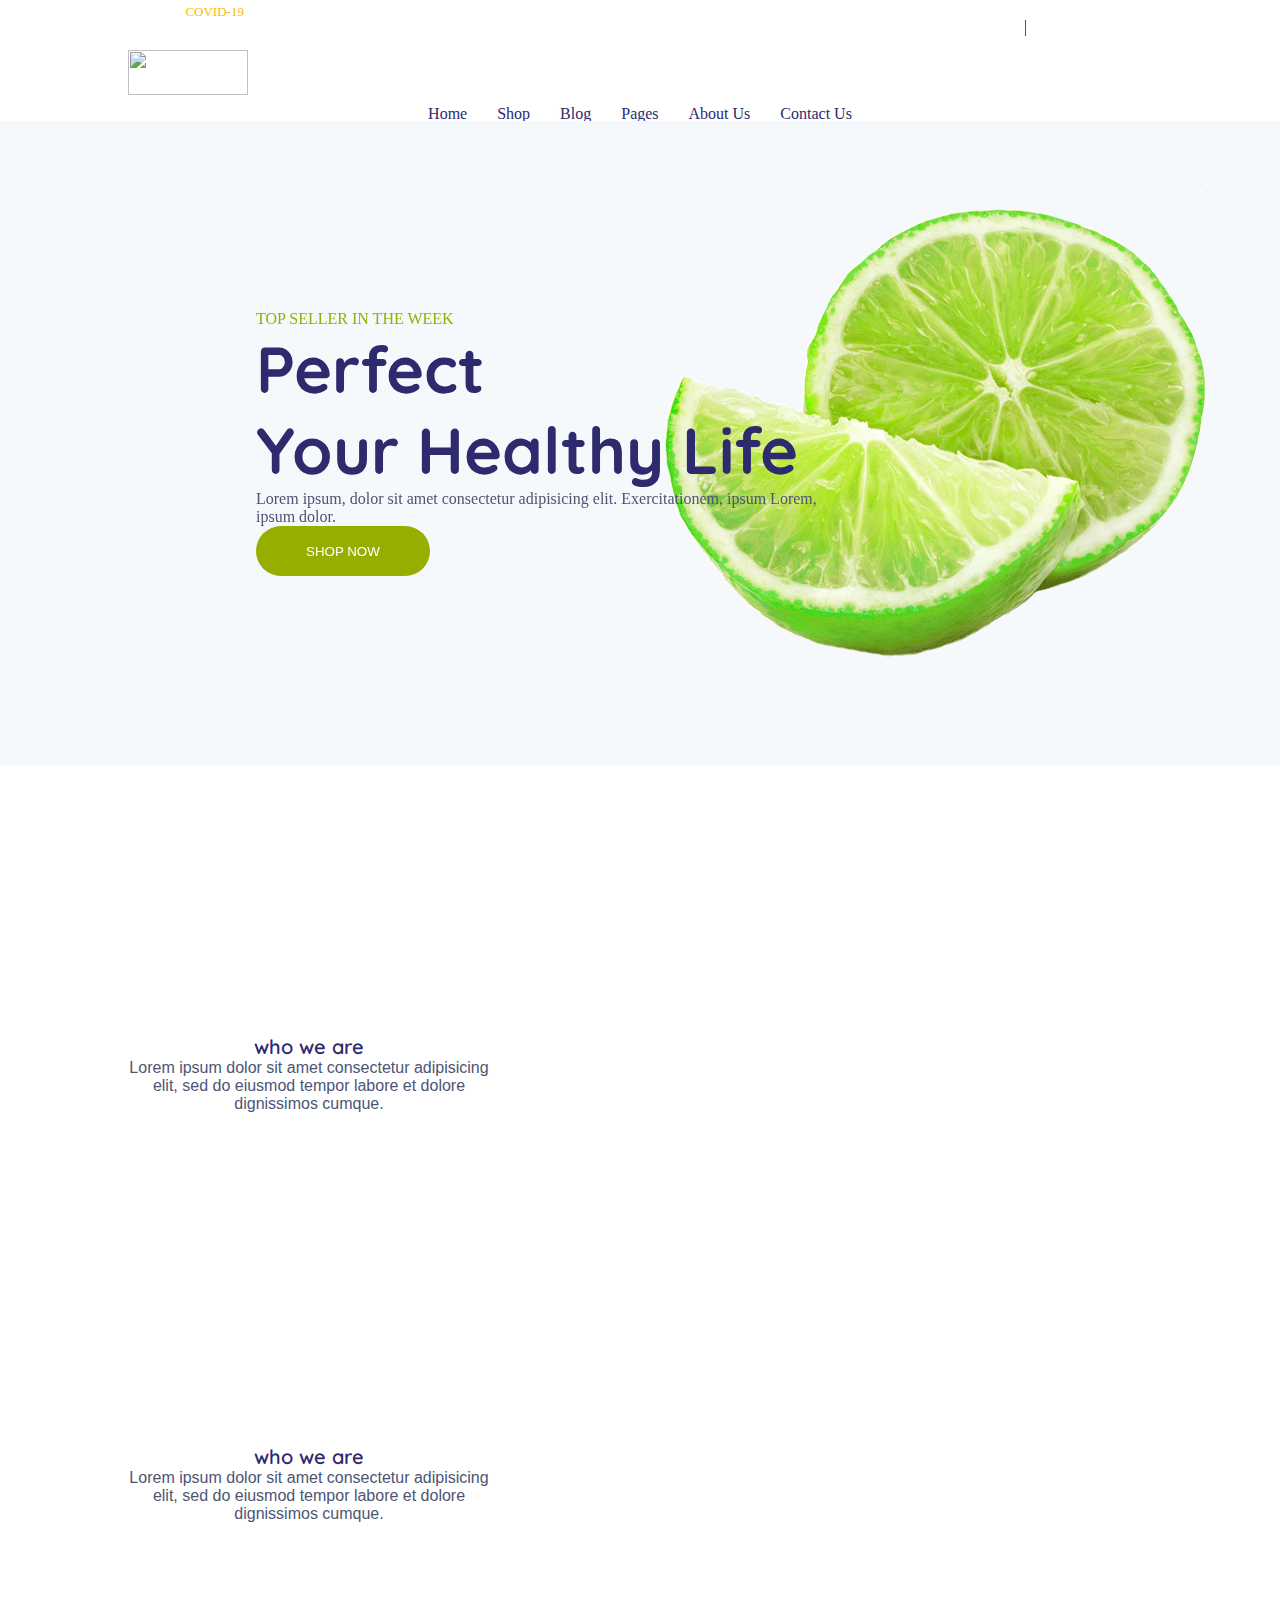
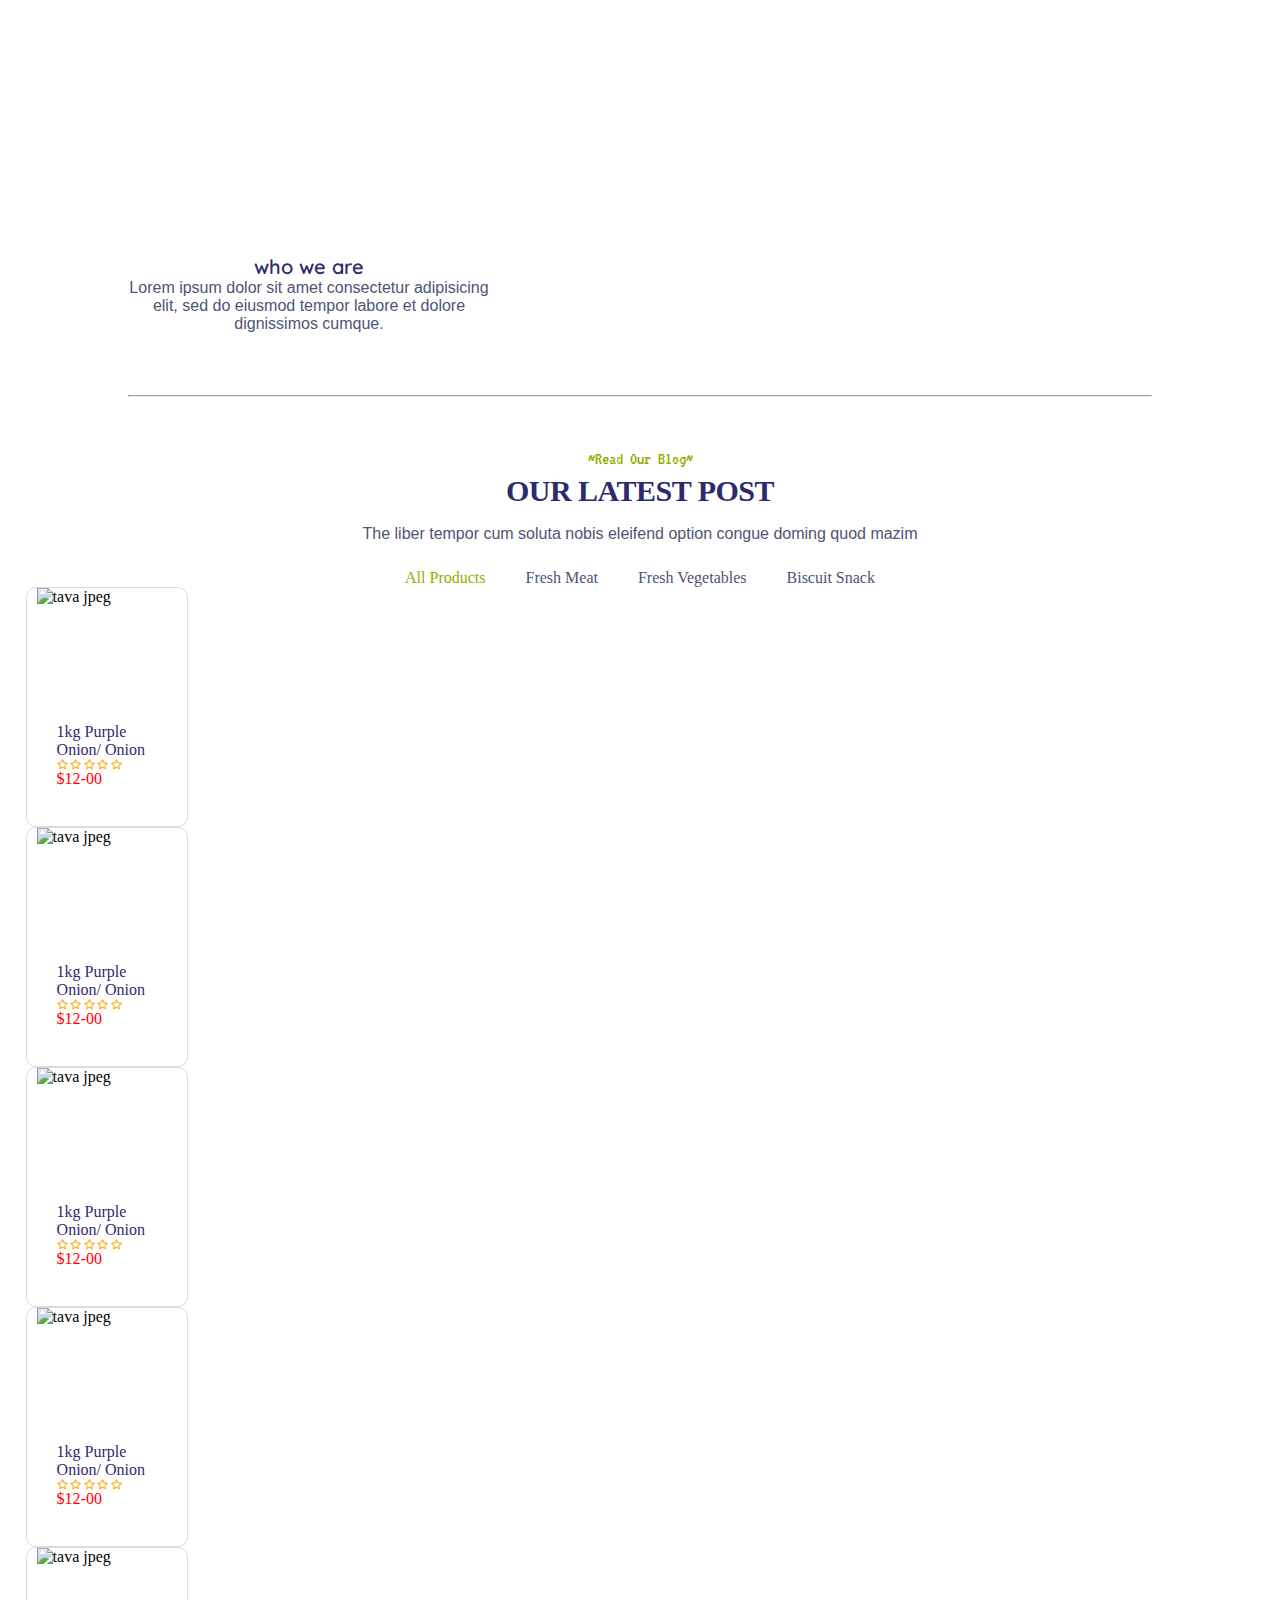
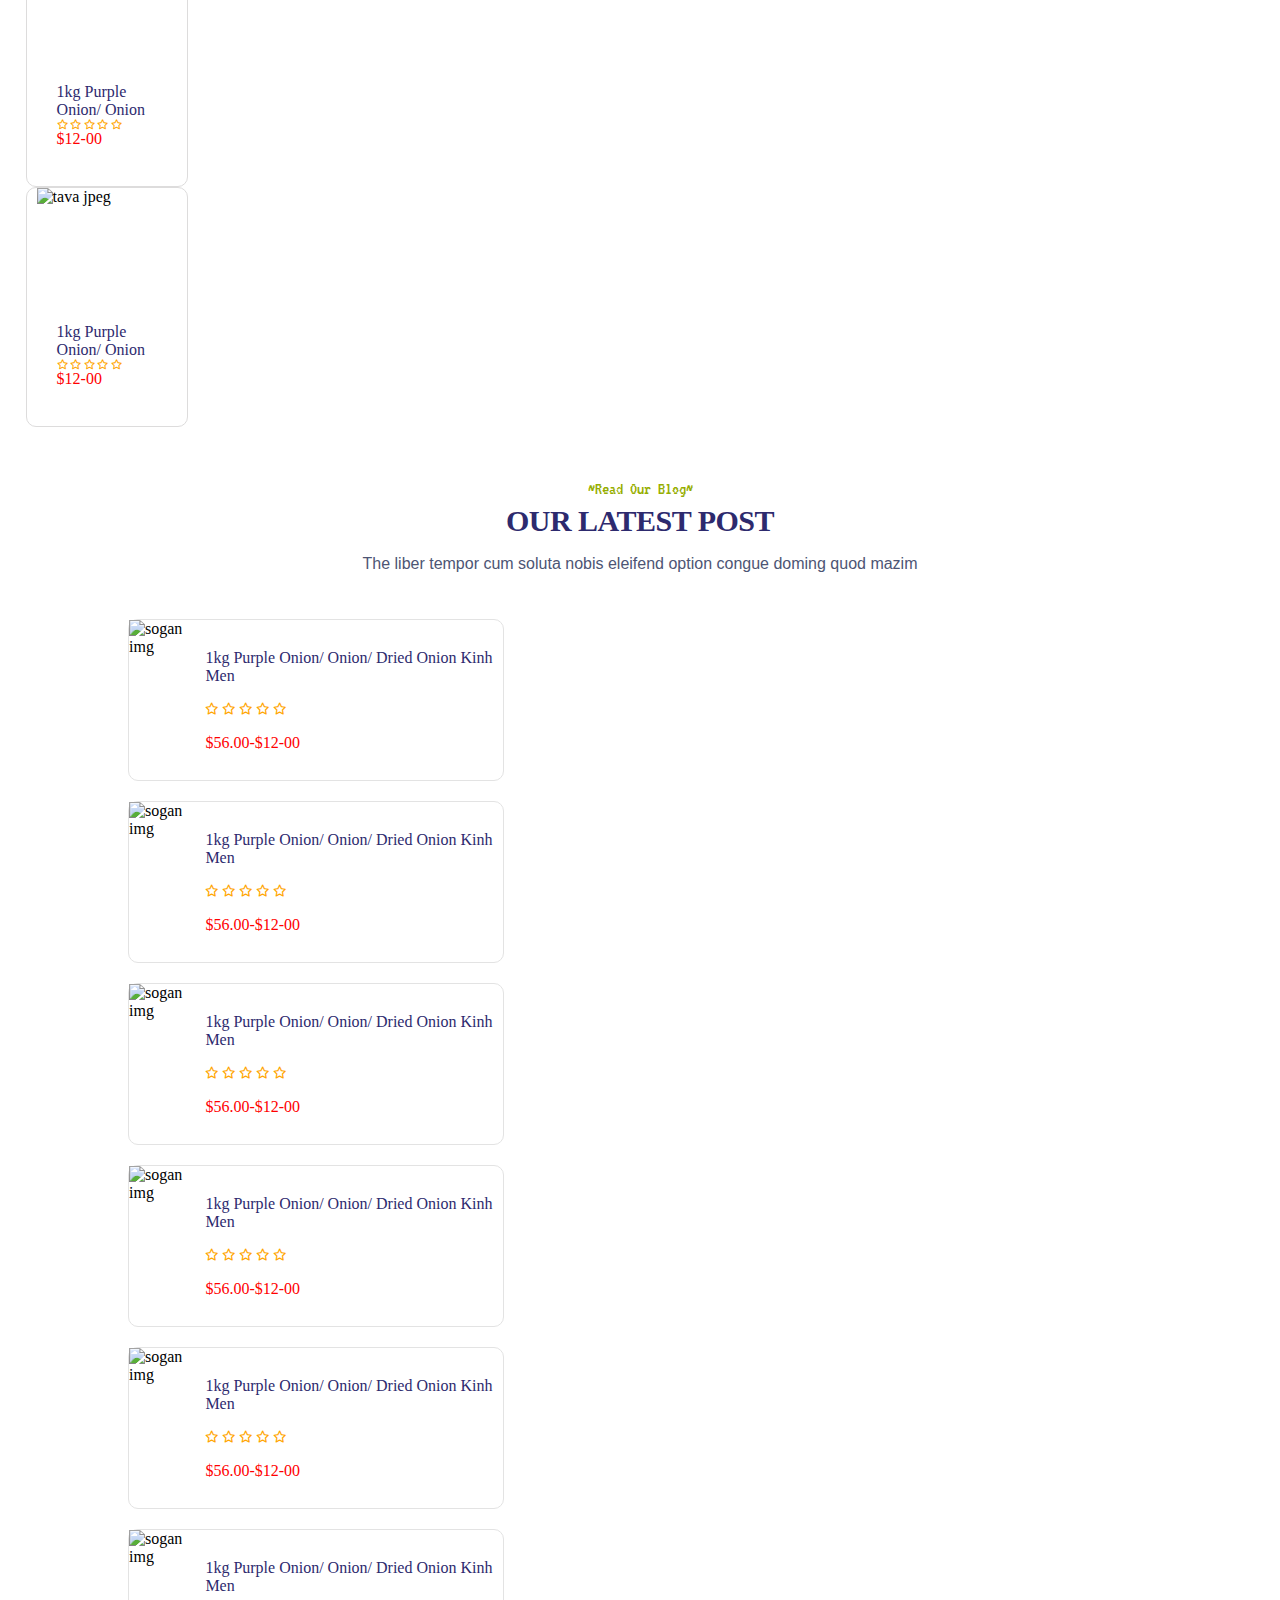
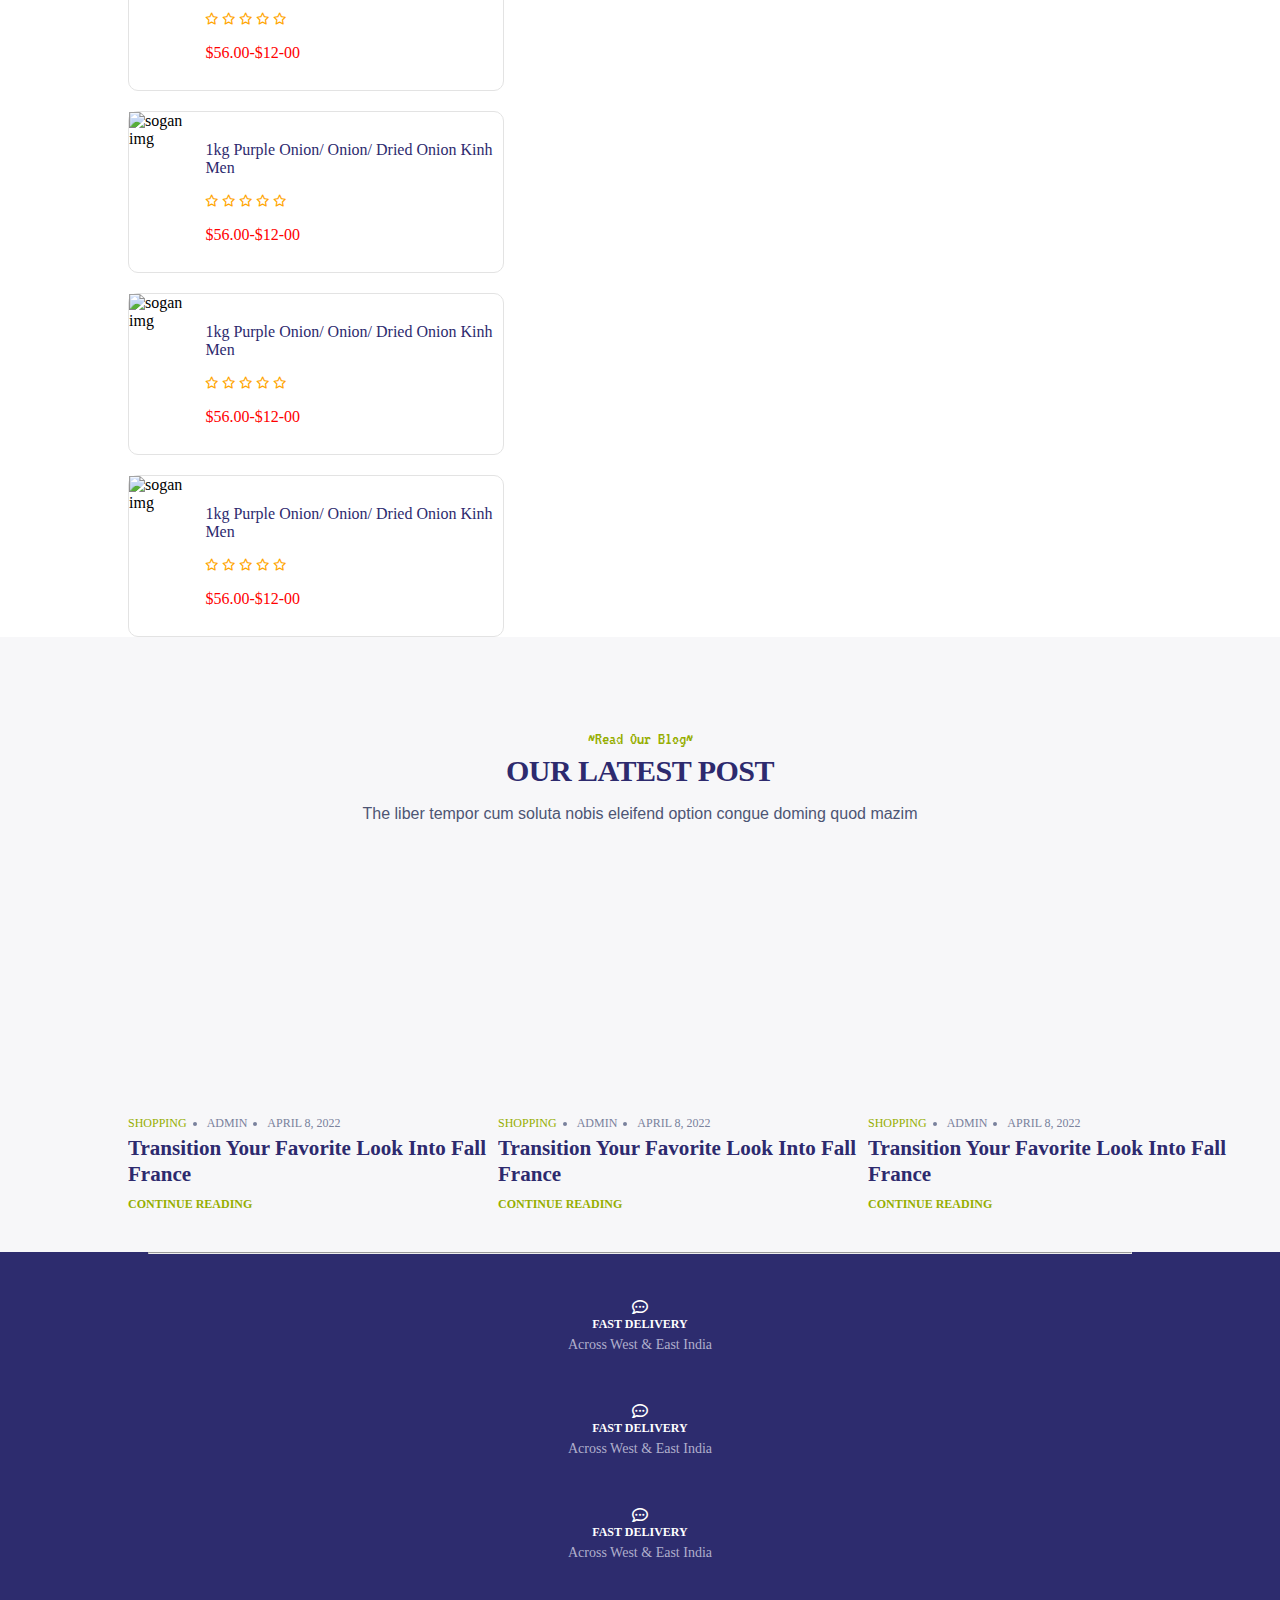
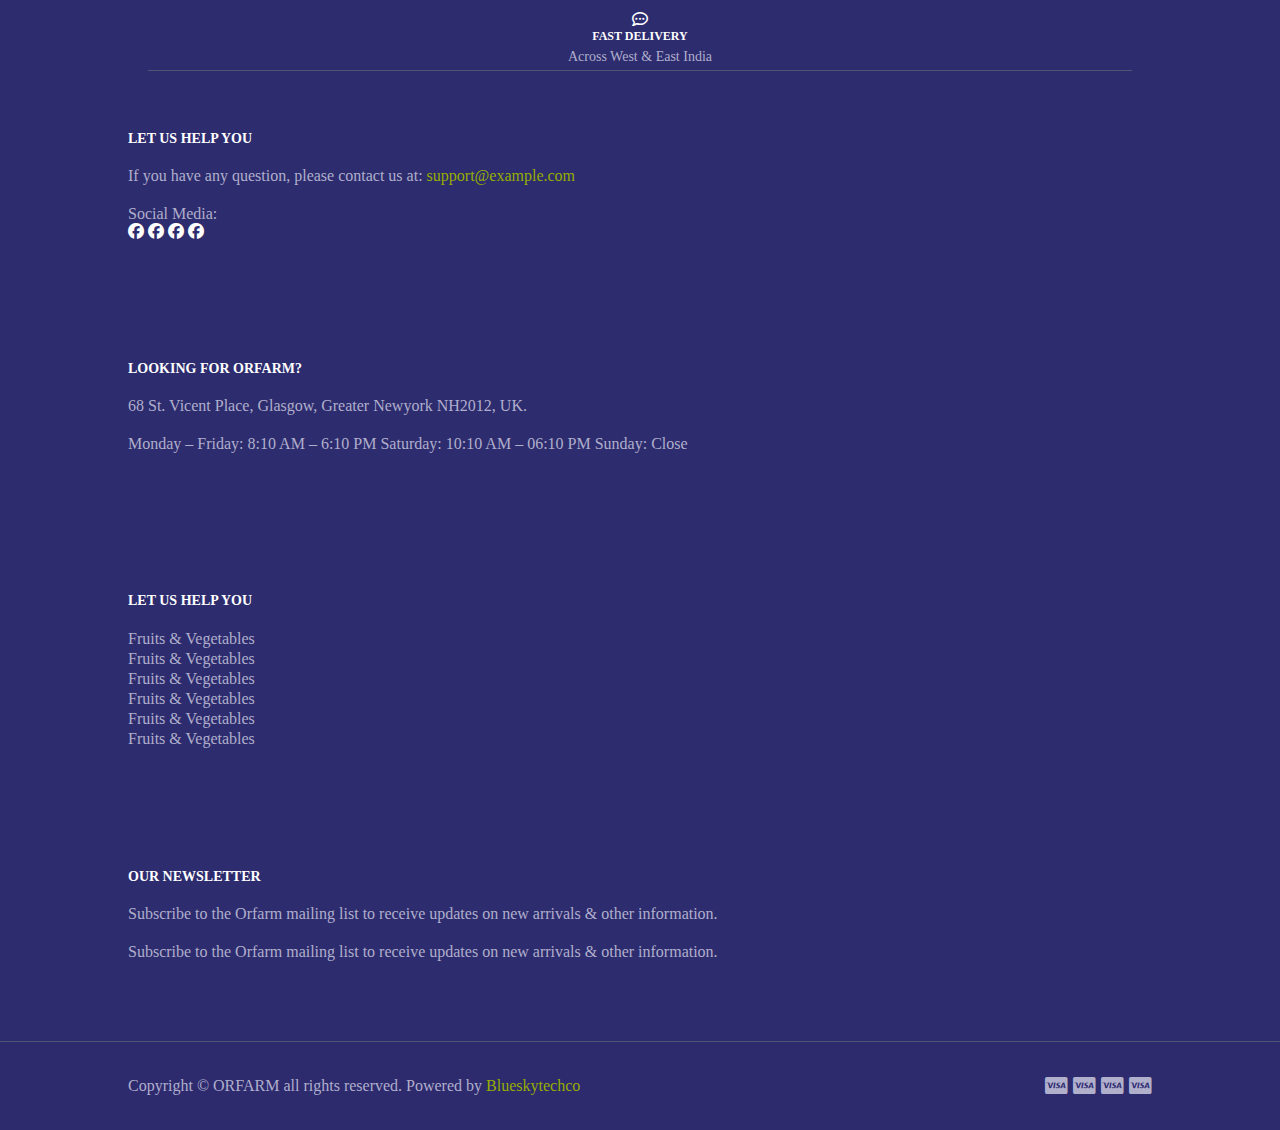
==== wpblueskytech.com/index.html @ 7326f5ce "task added" ====
<!DOCTYPE html>
<html lang="en">
  <head>
    <meta charset="UTF-8" />
    <meta http-equiv="X-UA-Compatible" content="IE=edge" />
    <meta name="viewport" content="width=device-width, initial-scale=1.0" />
    <title>Document</title>
    <link
      rel="stylesheet"
      href="https://cdnjs.cloudflare.com/ajax/libs/font-awesome/6.1.1/css/all.min.css"
    />
    <link
      href="https://fonts.googleapis.com/css?family=Quicksand"
      rel="stylesheet"
    />
    <!-- CSS only -->
    <link
      href="https://cdn.jsdelivr.net/npm/bootstrap@5.2.0-beta1/dist/css/bootstrap.min.css"
      rel="stylesheet"
      integrity="sha384-0evHe/X+R7YkIZDRvuzKMRqM+OrBnVFBL6DOitfPri4tjfHxaWutUpFmBp4vmVor"
      crossorigin="anonymous"
    />
    <link rel="preconnect" href="https://fonts.googleapis.com" />
    <link rel="preconnect" href="https://fonts.gstatic.com" crossorigin />
    <link
      href="https://fonts.googleapis.com/css2?family=VT323&display=swap"
      rel="stylesheet"
    />
    <link rel="stylesheet" href="assets/css/main.css" />
  </head>

  <body>
    <header class="header">
      <div class="my-container">
        <div class="row">
          <div class="col-6 header-right">
            <p>
              Due to the <span>COVID-19</span> epidemic, orders may be processed
              with a slight delay.
            </p>
          </div>

          <div class="col-6 header-left">
            <ul>
              <li><a href="">Order Tracking</a></li>
              <li><a href="">Store Locations</a></li>
              <li class="li-border"><a href="">FAQs</a></li>
              <li><a href="">English</a></li>
              <li><a href="">USD</a></li>
            </ul>
          </div>
        </div>
      </div>
    </header>

    <div class="my-container">
      <header class="header-bottom">
        <div class="row">
          <div class="col-2">
            <div class="header-logo">
              <img
                src="https://wpblueskytech.com/orfarm/wp-content/uploads/2022/05/logo-svg.svg"
                alt=""
              />
            </div>
          </div>
          <div class="my-col-8 col-8">
            <ul>
              <li><a href="">Home</a></li>
              <li><a href="">Shop</a></li>
              <li><a href="">Blog</a></li>
              <li><a href="">Pages</a></li>
              <li><a href="">About Us</a></li>
              <li><a href="">Contact Us</a></li>
            </ul>
          </div>
          <div class="col-2 icons-col">
            <div class="header-icons">
              <i class="fa-solid fa-magnifying-glass"></i>
              <i class="fa-solid fa-magnifying-glass"></i>
              <i class="fa-solid fa-magnifying-glass"></i>
              <i class="fa-solid fa-magnifying-glass"></i>
            </div>
          </div>
        </div>
      </header>
    </div>
    <div class="larger-cover">
      <div class="cover-text">
        <span>top seller in the week</span>
        <h1>
          perfect <br />
          your healthy life
        </h1>
        <p>
          Lorem ipsum, dolor sit amet consectetur adipisicing elit.
          Exercitationem, ipsum Lorem, <br />
          ipsum dolor.
        </p>

        <button type="button">shop now</button>
      </div>
      <div class="header-cover">
        <img id="image" src="lime.png" alt="" />
      </div>
    </div>
    <div class="my-container">
      <div class="row">
        <div class="col-4">
          <div class="box">
            <div class="box-top">
              <img
                src="https://wpblueskytech.com/orfarm/wp-content/uploads/2022/04/ab1.png"
                alt=""
              />
            </div>
            <div class="box-bottom">
              <a href="">who we are</a>
              <p>
                Lorem ipsum dolor sit amet consectetur adipisicing elit, sed do
                eiusmod tempor labore et dolore dignissimos cumque.
              </p>
            </div>
          </div>
        </div>
        <div class="col-4">
          <div class="box">
            <div class="box-top">
              <img
                src="https://wpblueskytech.com/orfarm/wp-content/uploads/2022/04/ab2.png"
                alt=""
              />
            </div>
            <div class="box-bottom">
              <a href="">who we are</a>
              <p>
                Lorem ipsum dolor sit amet consectetur adipisicing elit, sed do
                eiusmod tempor labore et dolore dignissimos cumque.
              </p>
            </div>
          </div>
        </div>
        <div class="col-4">
          <div class="box">
            <div class="box-top">
              <img
                src="https://wpblueskytech.com/orfarm/wp-content/uploads/2022/04/ab3.png"
                alt=""
              />
            </div>
            <div class="box-bottom">
              <a href="">who we are</a>
              <p>
                Lorem ipsum dolor sit amet consectetur adipisicing elit, sed do
                eiusmod tempor labore et dolore dignissimos cumque.
              </p>
            </div>
          </div>
        </div>
      </div>
      <hr />

      <div class="products-text-box">
        <span>~Read Our Blog~</span>
        <h1>our latest post</h1>
        <p>
          The liber tempor cum soluta nobis eleifend option congue doming quod
          mazim
        </p>
      </div>
      <div class="product-select">
        <ul>
          <li><a class="my-active" href="">All Products</a></li>
          <li><a href="">Fresh Meat</a></li>
          <li><a href="">Fresh Vegetables</a></li>
          <li><a href="">Biscuit Snack</a></li>
        </ul>
      </div>
    </div>

    <div class="row my-row">
      <div class="col-2">
        <div class="box">
          <div class="box-top">
            <img
              src="https://wpblueskytech.com/orfarm/wp-content/uploads/2022/04/products8-min.jpg"
              alt="tava jpeg"
            />
          </div>
          <div class="box-bottom">
            <div class="product-box-bottom">
              <a href="">1kg purple onion/ onion</a>
              <div class="star-box">
                <i class="fa-regular fa-star"></i>
                <i class="fa-regular fa-star"></i>
                <i class="fa-regular fa-star"></i>
                <i class="fa-regular fa-star"></i>
                <i class="fa-regular fa-star"></i>
              </div>
              <span>$12-00</span>
            </div>
          </div>
        </div>
      </div>
      <div class="col-2">
        <div class="box">
          <div class="box-top">
            <img
              src="https://wpblueskytech.com/orfarm/wp-content/uploads/2022/04/products8-min.jpg"
              alt="tava jpeg"
            />
          </div>
          <div class="box-bottom">
            <div class="product-box-bottom">
              <a href="">1kg purple onion/ onion</a>
              <div class="star-box">
                <i class="fa-regular fa-star"></i>
                <i class="fa-regular fa-star"></i>
                <i class="fa-regular fa-star"></i>
                <i class="fa-regular fa-star"></i>
                <i class="fa-regular fa-star"></i>
              </div>
              <span>$12-00</span>
            </div>
          </div>
        </div>
      </div>
      <div class="col-2">
        <div class="box">
          <div class="box-top">
            <img
              src="https://wpblueskytech.com/orfarm/wp-content/uploads/2022/04/products8-min.jpg"
              alt="tava jpeg"
            />
          </div>
          <div class="box-bottom">
            <div class="product-box-bottom">
              <a href="">1kg purple onion/ onion</a>
              <div class="star-box">
                <i class="fa-regular fa-star"></i>
                <i class="fa-regular fa-star"></i>
                <i class="fa-regular fa-star"></i>
                <i class="fa-regular fa-star"></i>
                <i class="fa-regular fa-star"></i>
              </div>
              <span>$12-00</span>
            </div>
          </div>
        </div>
      </div>
      <div class="col-2">
        <div class="box">
          <div class="box-top">
            <img
              src="https://wpblueskytech.com/orfarm/wp-content/uploads/2022/04/products8-min.jpg"
              alt="tava jpeg"
            />
          </div>
          <div class="box-bottom">
            <div class="product-box-bottom">
              <a href="">1kg purple onion/ onion</a>
              <div class="star-box">
                <i class="fa-regular fa-star"></i>
                <i class="fa-regular fa-star"></i>
                <i class="fa-regular fa-star"></i>
                <i class="fa-regular fa-star"></i>
                <i class="fa-regular fa-star"></i>
              </div>
              <span>$12-00</span>
            </div>
          </div>
        </div>
      </div>
      <div class="col-2">
        <div class="box">
          <div class="box-top">
            <img
              src="https://wpblueskytech.com/orfarm/wp-content/uploads/2022/04/products8-min.jpg"
              alt="tava jpeg"
            />
          </div>
          <div class="box-bottom">
            <div class="product-box-bottom">
              <a href="">1kg purple onion/ onion</a>
              <div class="star-box">
                <i class="fa-regular fa-star"></i>
                <i class="fa-regular fa-star"></i>
                <i class="fa-regular fa-star"></i>
                <i class="fa-regular fa-star"></i>
                <i class="fa-regular fa-star"></i>
              </div>
              <span>$12-00</span>
            </div>
          </div>
        </div>
      </div>
      <div class="col-2">
        <div class="box">
          <div class="box-top">
            <img
              src="https://wpblueskytech.com/orfarm/wp-content/uploads/2022/04/products8-min.jpg"
              alt="tava jpeg"
            />
          </div>
          <div class="box-bottom">
            <div class="product-box-bottom">
              <a href="">1kg purple onion/ onion</a>
              <div class="star-box">
                <i class="fa-regular fa-star"></i>
                <i class="fa-regular fa-star"></i>
                <i class="fa-regular fa-star"></i>
                <i class="fa-regular fa-star"></i>
                <i class="fa-regular fa-star"></i>
              </div>
              <span>$12-00</span>
            </div>
          </div>
        </div>
      </div>
    </div>
    <div class="my-container">
      <div class="products-text-box">
        <span>~Read Our Blog~</span>
        <h1>our latest post</h1>
        <p>
          The liber tempor cum soluta nobis eleifend option congue doming quod
          mazim
        </p>
      </div>

      <div class="row">
        <div class="col-lg-4">
          <div class="product-box">
            <div class="product-box-left col-4">
              <img
                src="https://wpblueskytech.com/orfarm/wp-content/uploads/2022/04/products33-min.jpg"
                alt="sogan img"
              />
            </div>
            <div class="product-box-right col-8">
              <a href="">1kg purple onion/ onion/ dried onion Kinh men</a>
              <div class="star-box">
                <i class="fa-regular fa-star"></i>
                <i class="fa-regular fa-star"></i>
                <i class="fa-regular fa-star"></i>
                <i class="fa-regular fa-star"></i>
                <i class="fa-regular fa-star"></i>
              </div>
              <span>$56.00-$12-00</span>
            </div>
          </div>
        </div>
        <div class="col-lg-4">
          <div class="product-box">
            <div class="product-box-left col-4">
              <img
                src="https://wpblueskytech.com/orfarm/wp-content/uploads/2022/04/products35-min.jpg"
                alt="sogan img"
              />
            </div>
            <div class="product-box-right col-8">
              <a href="">1kg purple onion/ onion/ dried onion Kinh men</a>
              <div class="star-box">
                <i class="fa-regular fa-star"></i>
                <i class="fa-regular fa-star"></i>
                <i class="fa-regular fa-star"></i>
                <i class="fa-regular fa-star"></i>
                <i class="fa-regular fa-star"></i>
              </div>
              <span>$56.00-$12-00</span>
            </div>
          </div>
        </div>
        <div class="col-lg-4">
          <div class="product-box">
            <div class="product-box-left col-4">
              <img
                src="https://wpblueskytech.com/orfarm/wp-content/uploads/2022/04/products37-min.jpg"
                alt="sogan img"
              />
            </div>
            <div class="product-box-right col-8">
              <a href="">1kg purple onion/ onion/ dried onion Kinh men</a>
              <div class="star-box">
                <i class="fa-regular fa-star"></i>
                <i class="fa-regular fa-star"></i>
                <i class="fa-regular fa-star"></i>
                <i class="fa-regular fa-star"></i>
                <i class="fa-regular fa-star"></i>
              </div>
              <span>$56.00-$12-00</span>
            </div>
          </div>
        </div>
        <div class="col-lg-4">
          <div class="product-box">
            <div class="product-box-left col-4">
              <img
                src="https://wpblueskytech.com/orfarm/wp-content/uploads/2022/04/products9-min.jpg"
                alt="sogan img"
              />
            </div>
            <div class="product-box-right col-8">
              <a href="">1kg purple onion/ onion/ dried onion Kinh men</a>
              <div class="star-box">
                <i class="fa-regular fa-star"></i>
                <i class="fa-regular fa-star"></i>
                <i class="fa-regular fa-star"></i>
                <i class="fa-regular fa-star"></i>
                <i class="fa-regular fa-star"></i>
              </div>
              <span>$56.00-$12-00</span>
            </div>
          </div>
        </div>
        <div class="col-lg-4">
          <div class="product-box">
            <div class="product-box-left col-4">
              <img
                src="https://wpblueskytech.com/orfarm/wp-content/uploads/2022/04/products2-min.jpg"
                alt="sogan img"
              />
            </div>
            <div class="product-box-right col-8">
              <a href="">1kg purple onion/ onion/ dried onion Kinh men</a>
              <div class="star-box">
                <i class="fa-regular fa-star"></i>
                <i class="fa-regular fa-star"></i>
                <i class="fa-regular fa-star"></i>
                <i class="fa-regular fa-star"></i>
                <i class="fa-regular fa-star"></i>
              </div>
              <span>$56.00-$12-00</span>
            </div>
          </div>
        </div>
        <div class="col-lg-4">
          <div class="product-box">
            <div class="product-box-left col-4">
              <img
                src="https://wpblueskytech.com/orfarm/wp-content/uploads/2022/04/products8-min.jpg"
                alt="sogan img"
              />
            </div>
            <div class="product-box-right col-8">
              <a href="">1kg purple onion/ onion/ dried onion Kinh men</a>
              <div class="star-box">
                <i class="fa-regular fa-star"></i>
                <i class="fa-regular fa-star"></i>
                <i class="fa-regular fa-star"></i>
                <i class="fa-regular fa-star"></i>
                <i class="fa-regular fa-star"></i>
              </div>
              <span>$56.00-$12-00</span>
            </div>
          </div>
        </div>
        <div class="col-lg-4">
          <div class="product-box">
            <div class="product-box-left col-4">
              <img
                src="https://wpblueskytech.com/orfarm/wp-content/uploads/2022/04/products30-min.jpg"
                alt="sogan img"
              />
            </div>
            <div class="product-box-right col-8">
              <a href="">1kg purple onion/ onion/ dried onion Kinh men</a>
              <div class="star-box">
                <i class="fa-regular fa-star"></i>
                <i class="fa-regular fa-star"></i>
                <i class="fa-regular fa-star"></i>
                <i class="fa-regular fa-star"></i>
                <i class="fa-regular fa-star"></i>
              </div>
              <span>$56.00-$12-00</span>
            </div>
          </div>
        </div>
        <div class="col-lg-4">
          <div class="product-box">
            <div class="product-box-left col-4">
              <img
                src="https://wpblueskytech.com/orfarm/wp-content/uploads/2022/04/products24-min.jpg"
                alt="sogan img"
              />
            </div>
            <div class="product-box-right col-8">
              <a href="">1kg purple onion/ onion/ dried onion Kinh men</a>
              <div class="star-box">
                <i class="fa-regular fa-star"></i>
                <i class="fa-regular fa-star"></i>
                <i class="fa-regular fa-star"></i>
                <i class="fa-regular fa-star"></i>
                <i class="fa-regular fa-star"></i>
              </div>
              <span>$56.00-$12-00</span>
            </div>
          </div>
        </div>
        <div class="col-lg-4">
          <div class="product-box">
            <div class="product-box-left col-4">
              <img
                src="https://wpblueskytech.com/orfarm/wp-content/uploads/2022/04/products4-min.jpg"
                alt="sogan img"
              />
            </div>
            <div class="product-box-right col-8">
              <a href="">1kg purple onion/ onion/ dried onion Kinh men</a>
              <div class="star-box">
                <i class="fa-regular fa-star"></i>
                <i class="fa-regular fa-star"></i>
                <i class="fa-regular fa-star"></i>
                <i class="fa-regular fa-star"></i>
                <i class="fa-regular fa-star"></i>
              </div>
              <span>$56.00-$12-00</span>
            </div>
          </div>
        </div>
      </div>
    </div>
    <div class="products">
      <div class="my-container">
        <div class="products-text-box">
          <span>~Read Our Blog~</span>
          <h1>our latest post</h1>
          <p>
            The liber tempor cum soluta nobis eleifend option congue doming quod
            mazim
          </p>
        </div>
        <div class="products-row row">
          <div class="product-box col-lg-4">
            <div class="products-box-top">
              <img
                src="https://wpblueskytech.com/orfarm/wp-content/uploads/2022/04/blog1-min-500x321.jpg"
                alt=""
              />
            </div>
            <div class="products-box-bottom">
              <div class="products-box-bottom-first">
                <span>shopping</span>
                <ul>
                  <li>admin</li>
                  <li>april 8, 2022</li>
                </ul>
              </div>
              <div class="products-box-bottom-second">
                <h3>transition your favorite look into fall france</h3>
              </div>
              <div class="products-box-bottom-third">
                <span>continue reading</span>
              </div>
            </div>
          </div>
          <div class="product-box col-lg-4">
            <div class="products-box-top">
              <img
                src="https://wpblueskytech.com/orfarm/wp-content/uploads/2022/04/blog10-min-500x321.jpg"
                alt=""
              />
            </div>
            <div class="products-box-bottom">
              <div class="products-box-bottom-first">
                <span>shopping</span>
                <ul>
                  <li>admin</li>
                  <li>april 8, 2022</li>
                </ul>
              </div>
              <div class="products-box-bottom-second">
                <h3>transition your favorite look into fall france</h3>
              </div>
              <div class="products-box-bottom-third">
                <span>continue reading</span>
              </div>
            </div>
          </div>
          <div class="product-box col-lg-4">
            <div class="products-box-top">
              <img
                src="https://wpblueskytech.com/orfarm/wp-content/uploads/2022/04/blog5-min-500x321.jpg"
                alt=""
              />
            </div>
            <div class="products-box-bottom">
              <div class="products-box-bottom-first">
                <span>shopping</span>
                <ul>
                  <li>admin</li>
                  <li>april 8, 2022</li>
                </ul>
              </div>
              <div class="products-box-bottom-second">
                <h3>transition your favorite look into fall france</h3>
              </div>
              <div class="products-box-bottom-third">
                <span>continue reading</span>
              </div>
            </div>
          </div>
        </div>
      </div>
    </div>

    <footer class="footer">
      <div class="my-container">
        <div class="row my-row">
          <hr />
          <div class="col-3">
            <div class="box">
              <i class="fa-regular fa-comment-dots"></i>
              <h3>fast delivery</h3>
              <p>across west & east india</p>
            </div>
          </div>
          <div class="col-3">
            <div class="box">
              <i class="fa-regular fa-comment-dots"></i>
              <h3>fast delivery</h3>
              <p>across west & east india</p>
            </div>
          </div>
          <div class="col-3">
            <div class="box">
              <i class="fa-regular fa-comment-dots"></i>
              <h3>fast delivery</h3>
              <p>across west & east india</p>
            </div>
          </div>
          <div class="col-3">
            <div class="box">
              <i class="fa-regular fa-comment-dots"></i>
              <h3>fast delivery</h3>
              <p>across west & east india</p>
            </div>
          </div>
        </div>
        <div class="row">
          <div class="col">
            <div class="text-box">
              <h4>let us help you</h4>
              <p>
                If you have any question, please contact us at:
                <span>support@example.com</span>
              </p>
              <span>Social Media:</span>
              <div class="social-icons">
                <i class="fa-brands fa-facebook"></i>
                <i class="fa-brands fa-facebook"></i>
                <i class="fa-brands fa-facebook"></i>
                <i class="fa-brands fa-facebook"></i>
              </div>
            </div>
          </div>
          <div class="col">
            <div class="text-box">
              <h4>LOOKING FOR ORFARM?</h4>
              <p>68 St. Vicent Place, Glasgow, Greater Newyork NH2012, UK.</p>

              <p>
                Monday – Friday: 8:10 AM – 6:10 PM Saturday: 10:10 AM – 06:10 PM
                Sunday: Close
              </p>
            </div>
          </div>
          <div class="col-2">
            <div class="text-box">
              <h4>let us help you</h4>
              <ul>
                <li>Fruits & Vegetables</li>
                <li>Fruits & Vegetables</li>
                <li>Fruits & Vegetables</li>
                <li>Fruits & Vegetables</li>
                <li>Fruits & Vegetables</li>
                <li>Fruits & Vegetables</li>
              </ul>
            </div>
          </div>
          <div class="col-4">
            <div class="text-box">
              <h4>OUR NEWSLETTER</h4>
              <p>
                Subscribe to the Orfarm mailing list to receive updates on new
                arrivals & other information.
              </p>
              <p>
                Subscribe to the Orfarm mailing list to receive updates on new
                arrivals & other information.
              </p>
            </div>
          </div>
        </div>
      </div>
    </footer>
    <footer class="bottom-footer">
      <div class="my-container my-df">
        <p>
          Copyright © ORFARM all rights reserved. Powered by
          <span>Blueskytechco</span>
        </p>
        <div class="visa-icons">
          <i class="fa-brands fa-cc-visa"></i>
          <i class="fa-brands fa-cc-visa"></i>
          <i class="fa-brands fa-cc-visa"></i>
          <i class="fa-brands fa-cc-visa"></i>
        </div>
      </div>
    </footer>
  </body>
  <script src="script.js"></script>
</html>
---- wpblueskytech.com/assets/css/main.css ----
* {
  margin: 0;
  padding: 0;
  -webkit-box-sizing: border-box;
          box-sizing: border-box;
}

* hr {
  color: gray;
}

.header {
  width: 100%;
  height: 40px;
  background-image: url(https://wpblueskytech.com/orfarm/wp-content/uploads/2022/04/bg.jpg);
  background-position: center;
  background-size: cover;
  display: -webkit-box;
  display: -ms-flexbox;
  display: flex;
  -webkit-box-align: center;
      -ms-flex-align: center;
          align-items: center;
}

.header .my-container .row .header-left ul {
  display: -webkit-box;
  display: -ms-flexbox;
  display: flex;
  margin: 0;
  padding: 0;
  font-size: 13px;
  -webkit-box-pack: end;
      -ms-flex-pack: end;
          justify-content: end;
}

.header .my-container .row .header-left ul .li-border {
  border-right: 1px solid #4d5574;
}

.header .my-container .row .header-left ul li {
  padding: 0 15px;
  list-style: none;
}

.header .my-container .row .header-left ul li a {
  text-decoration: none;
  color: #ffffff;
}

.header .my-container .row .header-right p {
  font-size: 13px;
  color: #ffffff;
  margin: 0;
}

.header .my-container .row .header-right p span {
  color: #ffb800;
}

.my-container .header-bottom {
  height: 81px;
  width: 100%;
}

.my-container .header-bottom .row .icons-col .header-icons {
  height: 100%;
  display: -webkit-box;
  display: -ms-flexbox;
  display: flex;
  -webkit-box-align: center;
      -ms-flex-align: center;
          align-items: center;
}

.my-container .header-bottom .row .icons-col .header-icons i {
  padding: 0 5px;
}

.my-container .header-bottom .row .my-col-8 {
  display: -webkit-box;
  display: -ms-flexbox;
  display: flex;
  -webkit-box-align: center;
      -ms-flex-align: center;
          align-items: center;
  -webkit-box-pack: center;
      -ms-flex-pack: center;
          justify-content: center;
}

.my-container .header-bottom .row .my-col-8 ul {
  display: -webkit-box;
  display: -ms-flexbox;
  display: flex;
  margin: 0;
}

.my-container .header-bottom .row .my-col-8 ul li {
  list-style: none;
}

.my-container .header-bottom .row .my-col-8 ul li a {
  color: #2d2a6e;
  text-decoration: none;
  padding: 0 15px;
}

.my-container .header-bottom .row .col-2 .header-logo {
  width: 230px;
  height: 65px;
  padding: 10px 0;
}

.my-container .header-bottom .row .col-2 .header-logo img {
  width: 120px;
  height: 45px;
}

.larger-cover {
  width: 100%;
  height: 644px;
  background: #f6f9fc;
  overflow: hidden;
  position: relative;
  display: -webkit-box;
  display: -ms-flexbox;
  display: flex;
  -webkit-box-align: center;
      -ms-flex-align: center;
          align-items: center;
}

.larger-cover .cover-text {
  position: absolute;
  z-index: 2;
  left: 20%;
}

.larger-cover .cover-text button {
  padding: 0 50px;
  height: 50px;
  background: #96ae00;
  color: white;
  text-transform: uppercase;
  border: none;
  border-radius: 90px;
  -webkit-transition: 0.3s linear;
  transition: 0.3s linear;
}

.larger-cover .cover-text button:hover {
  background: #5d6b01;
}

.larger-cover .cover-text p {
  font-size: 16px;
  color: #4d5574;
}

.larger-cover .cover-text h1 {
  color: #2d2a6e;
  font-size: 65px;
  font-family: "Quicksand";
  font-weight: 800;
  text-transform: capitalize;
}

.larger-cover .cover-text span {
  font-size: 16px;
  color: #96ae00;
  text-transform: uppercase;
}

.larger-cover .header-cover {
  width: 100%;
  height: 644px;
  -o-object-fit: cover;
     object-fit: cover;
  background-image: url(https://img.freepik.com/free-photo/orange-fruits-white-background-citrus-fruits-low-calories-high-vitamin-c-fiber_51524-17586.jpg?w=1380);
  background-repeat: no-repeat;
  background-size: cover;
  position: relative;
}

.larger-cover .header-cover::after {
  content: "";
  width: 100%;
  height: 100%;
  left: 0;
  top: 0;
  /* From https://css.glass */
  background: rgba(255, 255, 255, 0.06);
  border-radius: 16px;
  backdrop-filter: blur(8px);
  -webkit-backdrop-filter: blur(8px);
  position: absolute;
}

.larger-cover .header-cover img {
  position: absolute;
  z-index: 1;
  right: 70px;
  top: 70px;
  -webkit-animation-name: example;
          animation-name: example;
  -webkit-animation-duration: 2s;
          animation-duration: 2s;
  -webkit-animation-fill-mode: both;
          animation-fill-mode: both;
  -webkit-animation-iteration-count: infinite;
          animation-iteration-count: infinite;
}

@-webkit-keyframes example {
  0% {
    top: 70px;
  }
  50% {
    top: 100px;
  }
  100% {
    top: 70px;
  }
}

@keyframes example {
  0% {
    top: 70px;
  }
  50% {
    top: 100px;
  }
  100% {
    top: 70px;
  }
}

.my-container .row .col-4 .box {
  margin-top: 10px;
  width: 362px;
  height: 400px;
  display: -webkit-box;
  display: -ms-flexbox;
  display: flex;
  -webkit-box-orient: vertical;
  -webkit-box-direction: normal;
      -ms-flex-direction: column;
          flex-direction: column;
  -webkit-box-pack: center;
      -ms-flex-pack: center;
          justify-content: center;
}

.my-container .row .col-4 .box .box-bottom {
  text-align: center;
}

.my-container .row .col-4 .box .box-bottom a {
  color: #2d2a6e;
  text-decoration: none;
  font-family: "Quicksand";
  font-size: 20px;
  font-weight: 600;
}

.my-container .row .col-4 .box .box-bottom p {
  color: #4d5574;
  font-size: 16px;
  font-family: sans-serif;
}

.my-container .row .col-4 .box .box-top {
  height: 197px;
  border-radius: 10px;
  overflow: hidden;
  -webkit-transition: 0.3s linear;
  transition: 0.3s linear;
}

.my-container .row .col-4 .box .box-top:hover {
  margin-top: -10%;
}

.my-container .row .col-4 .box .box-top img {
  width: 100%;
}

.product-select ul {
  display: -webkit-box;
  display: -ms-flexbox;
  display: flex;
  -webkit-box-pack: center;
      -ms-flex-pack: center;
          justify-content: center;
}

.product-select ul li {
  list-style: none;
}

.product-select ul li .my-active {
  color: #96ae00;
}

.product-select ul li a {
  text-decoration: none;
  color: #4d5574;
  padding: 0 20px;
}

.my-row {
  width: 96%;
  margin: 0 auto;
}

.my-row .col-2 .box {
  height: 240px;
  width: 162px;
  border: 1px solid #dddcdc;
  border-radius: 10px;
}

.my-row .col-2 .box .product-box-bottom {
  display: -webkit-box;
  display: -ms-flexbox;
  display: flex;
  -webkit-box-orient: vertical;
  -webkit-box-direction: normal;
      -ms-flex-direction: column;
          flex-direction: column;
  -ms-flex-pack: distribute;
      justify-content: space-around;
  padding: 0 30px;
}

.my-row .col-2 .box .product-box-bottom a {
  color: #2d2a6e;
  text-transform: capitalize;
  text-decoration: none;
}

.my-row .col-2 .box .product-box-bottom span {
  color: red;
}

.my-row .col-2 .box .product-box-bottom .star-box {
  color: orange;
  font-size: 10px;
}

.my-row .col-2 .box .box-top {
  height: 135px;
  padding: 0 10px;
}

.my-row .col-2 .box .box-top img {
  width: 100%;
  height: 100%;
}

.my-container {
  width: 80%;
  margin: 0 auto;
}

.my-container .products-text-box {
  text-align: center;
  padding: 10px;
  margin-top: 40px;
}

.my-container .products-text-box span {
  color: #96ae00;
  font-family: "VT323", monospace;
  font-size: 18px;
  font-weight: 400;
  line-height: 25px;
  letter-spacing: 0px;
}

.my-container .products-text-box h1 {
  font-size: 30px;
  font-weight: 700;
  text-transform: uppercase;
  line-height: 37px;
  color: #2d2a6e;
  letter-spacing: -0.5px;
}

.my-container .products-text-box p {
  display: block;
  -webkit-margin-before: 1em;
          margin-block-start: 1em;
  -webkit-margin-after: 1em;
          margin-block-end: 1em;
  -webkit-margin-start: 0px;
          margin-inline-start: 0px;
  -webkit-margin-end: 0px;
          margin-inline-end: 0px;
  color: #4d5574;
  font-family: -apple-system, BlinkMacSystemFont, "Segoe UI", Roboto, Oxygen, Ubuntu, Cantarell, "Open Sans", "Helvetica Neue", sans-serif;
}

.my-container .row .col-lg-4 {
  margin-top: 20px;
}

.my-container .row .col-lg-4 .product-box {
  width: 376px;
  height: 162px;
  border: 1px solid #e3e3e3;
  border-radius: 10px;
  display: -webkit-box;
  display: -ms-flexbox;
  display: flex;
}

.my-container .row .col-lg-4 .product-box .product-box-right {
  display: -webkit-box;
  display: -ms-flexbox;
  display: flex;
  -webkit-box-orient: vertical;
  -webkit-box-direction: normal;
      -ms-flex-direction: column;
          flex-direction: column;
  -ms-flex-pack: distribute;
      justify-content: space-around;
  padding: 20px 0;
}

.my-container .row .col-lg-4 .product-box .product-box-right a {
  color: #2d2a6e;
  text-transform: capitalize;
  text-decoration: none;
}

.my-container .row .col-lg-4 .product-box .product-box-right span {
  color: red;
}

.my-container .row .col-lg-4 .product-box .product-box-right .star-box {
  color: orange;
  font-size: 12px;
}

.my-container .row .col-lg-4 .product-box .product-box-left img {
  width: 100%;
  height: 100%;
}

.products {
  width: 100%;
  background-color: #f7f7f9;
  padding: 40px 0;
}

.products .my-container .products-row {
  display: -webkit-box;
  display: -ms-flexbox;
  display: flex;
  -ms-flex-pack: distribute;
      justify-content: space-around;
}

.products .my-container .products-row .product-box {
  width: 370px;
}

.products .my-container .products-row .product-box:hover img {
  -webkit-transform: scale(1.2);
          transform: scale(1.2);
}

.products .my-container .products-row .product-box .products-box-bottom .products-box-bottom-third {
  text-transform: uppercase;
  font-size: 12px;
  font-weight: 600;
  color: #96ae00;
  margin-top: 10px;
}

.products .my-container .products-row .product-box .products-box-bottom .products-box-bottom-second {
  margin: 5px 0 0;
  color: #2d2a6e;
  line-height: 1.2222;
  font-size: 18px;
  overflow: hidden;
  text-overflow: ellipsis;
  -webkit-line-clamp: 2;
  -webkit-box-orient: vertical;
  display: -webkit-box;
  word-break: break-word;
  text-transform: capitalize;
}

.products .my-container .products-row .product-box .products-box-bottom .products-box-bottom-first {
  display: -webkit-box;
  display: -ms-flexbox;
  display: flex;
  -webkit-box-align: center;
      -ms-flex-align: center;
          align-items: center;
  padding-top: 10px;
}

.products .my-container .products-row .product-box .products-box-bottom .products-box-bottom-first ul {
  margin: 0;
  display: -webkit-box;
  display: -ms-flexbox;
  display: flex;
  margin-left: 20px;
  gap: 20px;
  text-transform: uppercase;
  font-size: 12px;
  font-weight: 500;
  position: relative;
  color: #79819c;
}

.products .my-container .products-row .product-box .products-box-bottom .products-box-bottom-first span {
  --heading-font-weight: 500;
  display: -webkit-inline-box;
  display: -ms-inline-flexbox;
  display: inline-flex;
  -webkit-box-align: center;
      -ms-flex-align: center;
          align-items: center;
  color: #96ae00;
  font-weight: var(--heading-font-weight);
  font-size: 12px;
  text-transform: uppercase;
}

.products .my-container .products-row .product-box .products-box-top {
  overflow: hidden;
  width: 370px;
  height: 237px;
  border-radius: 10px;
}

.products .my-container .products-row .product-box .products-box-top img {
  width: 100%;
  border-radius: 10px;
  -webkit-transition: 300ms ease-in-out;
  transition: 300ms ease-in-out;
}

.products .my-container .products-text-box {
  text-align: center;
  padding: 10px;
}

.products .my-container .products-text-box span {
  color: #96ae00;
  font-family: "VT323", monospace;
  font-size: 18px;
  font-weight: 400;
  line-height: 25px;
  letter-spacing: 0px;
}

.products .my-container .products-text-box h1 {
  font-size: 30px;
  font-weight: 700;
  text-transform: uppercase;
  line-height: 37px;
  color: #2d2a6e;
  letter-spacing: -0.5px;
}

.products .my-container .products-text-box p {
  display: block;
  -webkit-margin-before: 1em;
          margin-block-start: 1em;
  -webkit-margin-after: 1em;
          margin-block-end: 1em;
  -webkit-margin-start: 0px;
          margin-inline-start: 0px;
  -webkit-margin-end: 0px;
          margin-inline-end: 0px;
  color: #4d5574;
  font-family: -apple-system, BlinkMacSystemFont, "Segoe UI", Roboto, Oxygen, Ubuntu, Cantarell, "Open Sans", "Helvetica Neue", sans-serif;
}

.footer {
  background: #2d2c6e;
}

.footer .my-container .my-row {
  border-bottom: 0.3px solid #4d5574;
}

.footer .my-container .my-row .col-3 .box {
  margin-top: 40px;
  padding: 5px;
  text-align: center;
  color: white;
}

.footer .my-container .my-row .col-3 .box h3 {
  color: #ffffff;
  font-size: 12px;
  font-weight: 700;
  text-transform: uppercase;
  margin-bottom: 5px;
}

.footer .my-container .my-row .col-3 .box p {
  color: #b0afcc;
  font-size: 14px;
  text-transform: capitalize;
}

.footer .my-container .row .col .text-box {
  padding: 60px 0;
}

.footer .my-container .row .col .text-box ul {
  margin: 0;
  padding: 0;
  color: #b0afcc;
  font-size: 16px;
  line-height: 20px;
}

.footer .my-container .row .col .text-box ul li {
  font-size: 16px;
  list-style: none;
}

.footer .my-container .row .col .text-box span {
  color: #b0afcc;
}

.footer .my-container .row .col .text-box h4 {
  color: #fff;
  font-size: 14px;
  font-weight: 700;
  text-transform: uppercase;
  margin-bottom: 20px;
}

.footer .my-container .row .col .text-box p {
  color: #b0afcc;
  font-size: 16px;
  margin-bottom: 20px;
}

.footer .my-container .row .col .text-box p span {
  color: #96ae00;
}

.footer .my-container .row .col .text-box .social-icons {
  color: white;
}

.footer .my-container .row .col-2 .text-box {
  padding: 60px 0;
}

.footer .my-container .row .col-2 .text-box ul {
  margin: 0;
  padding: 0;
  color: #b0afcc;
  font-size: 16px;
  line-height: 20px;
}

.footer .my-container .row .col-2 .text-box ul li {
  font-size: 16px;
  list-style: none;
}

.footer .my-container .row .col-2 .text-box span {
  color: #b0afcc;
}

.footer .my-container .row .col-2 .text-box h4 {
  color: #fff;
  font-size: 14px;
  font-weight: 700;
  text-transform: uppercase;
  margin-bottom: 20px;
}

.footer .my-container .row .col-2 .text-box p {
  color: #b0afcc;
  font-size: 16px;
  margin-bottom: 20px;
}

.footer .my-container .row .col-2 .text-box p span {
  color: #96ae00;
}

.footer .my-container .row .col-2 .text-box .social-icons {
  color: white;
}

.footer .my-container .row .col-4 .text-box {
  padding: 60px 0;
}

.footer .my-container .row .col-4 .text-box ul {
  margin: 0;
  padding: 0;
  color: #b0afcc;
  font-size: 16px;
  line-height: 20px;
}

.footer .my-container .row .col-4 .text-box ul li {
  font-size: 16px;
  list-style: none;
}

.footer .my-container .row .col-4 .text-box span {
  color: #b0afcc;
}

.footer .my-container .row .col-4 .text-box h4 {
  color: #fff;
  font-size: 14px;
  font-weight: 700;
  text-transform: uppercase;
  margin-bottom: 20px;
}

.footer .my-container .row .col-4 .text-box p {
  color: #b0afcc;
  font-size: 16px;
  margin-bottom: 20px;
}

.footer .my-container .row .col-4 .text-box p span {
  color: #96ae00;
}

.footer .my-container .row .col-4 .text-box .social-icons {
  color: white;
}

.bottom-footer {
  background-color: #2d2a6e;
  border-top: 1px solid #4d5574;
}

.bottom-footer .my-df {
  display: -webkit-box;
  display: -ms-flexbox;
  display: flex;
  -webkit-box-align: center;
      -ms-flex-align: center;
          align-items: center;
  -webkit-box-pack: justify;
      -ms-flex-pack: justify;
          justify-content: space-between;
}

.bottom-footer .my-df .visa-icons {
  color: #b0afcc;
  font-size: 20px;
}

.bottom-footer .my-df p {
  padding: 35px 0;
  color: #b0afcc;
}

.bottom-footer .my-df p span {
  color: #96ae00;
}
/*# sourceMappingURL=main.css.map */
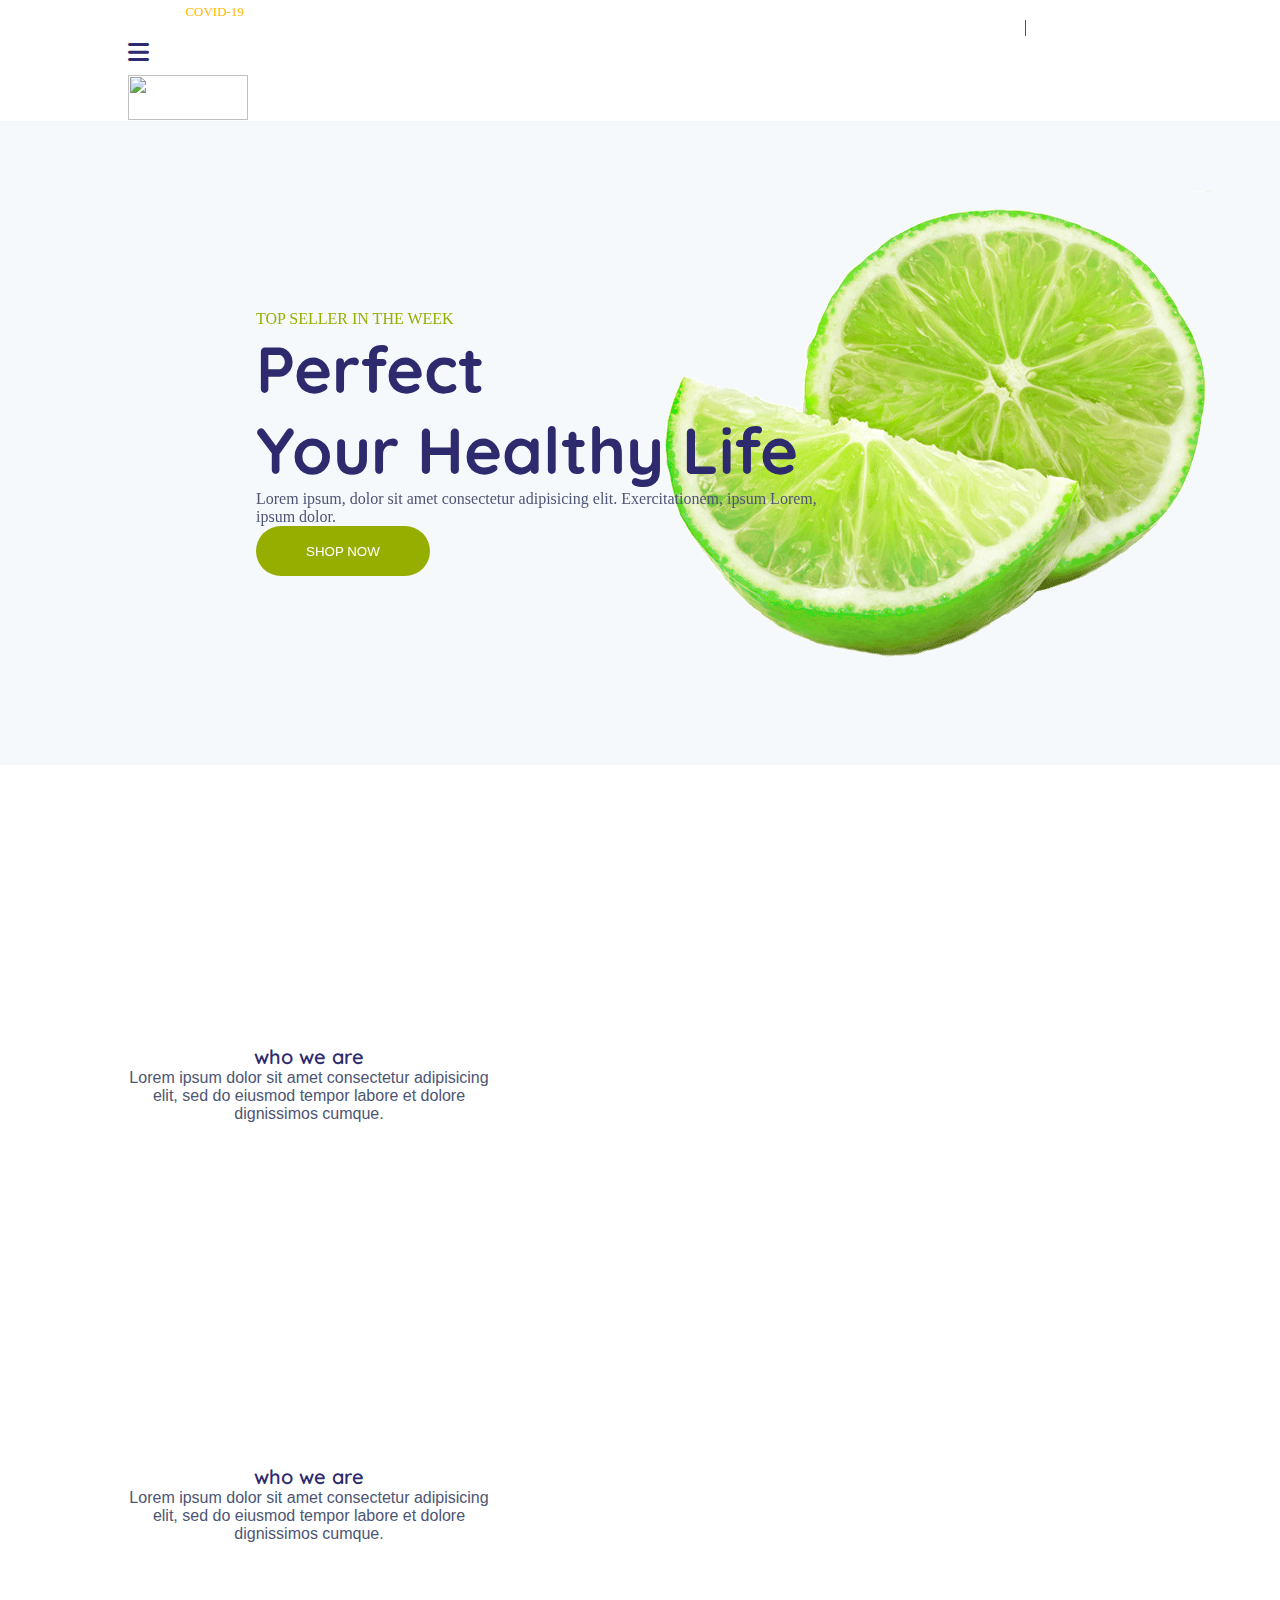
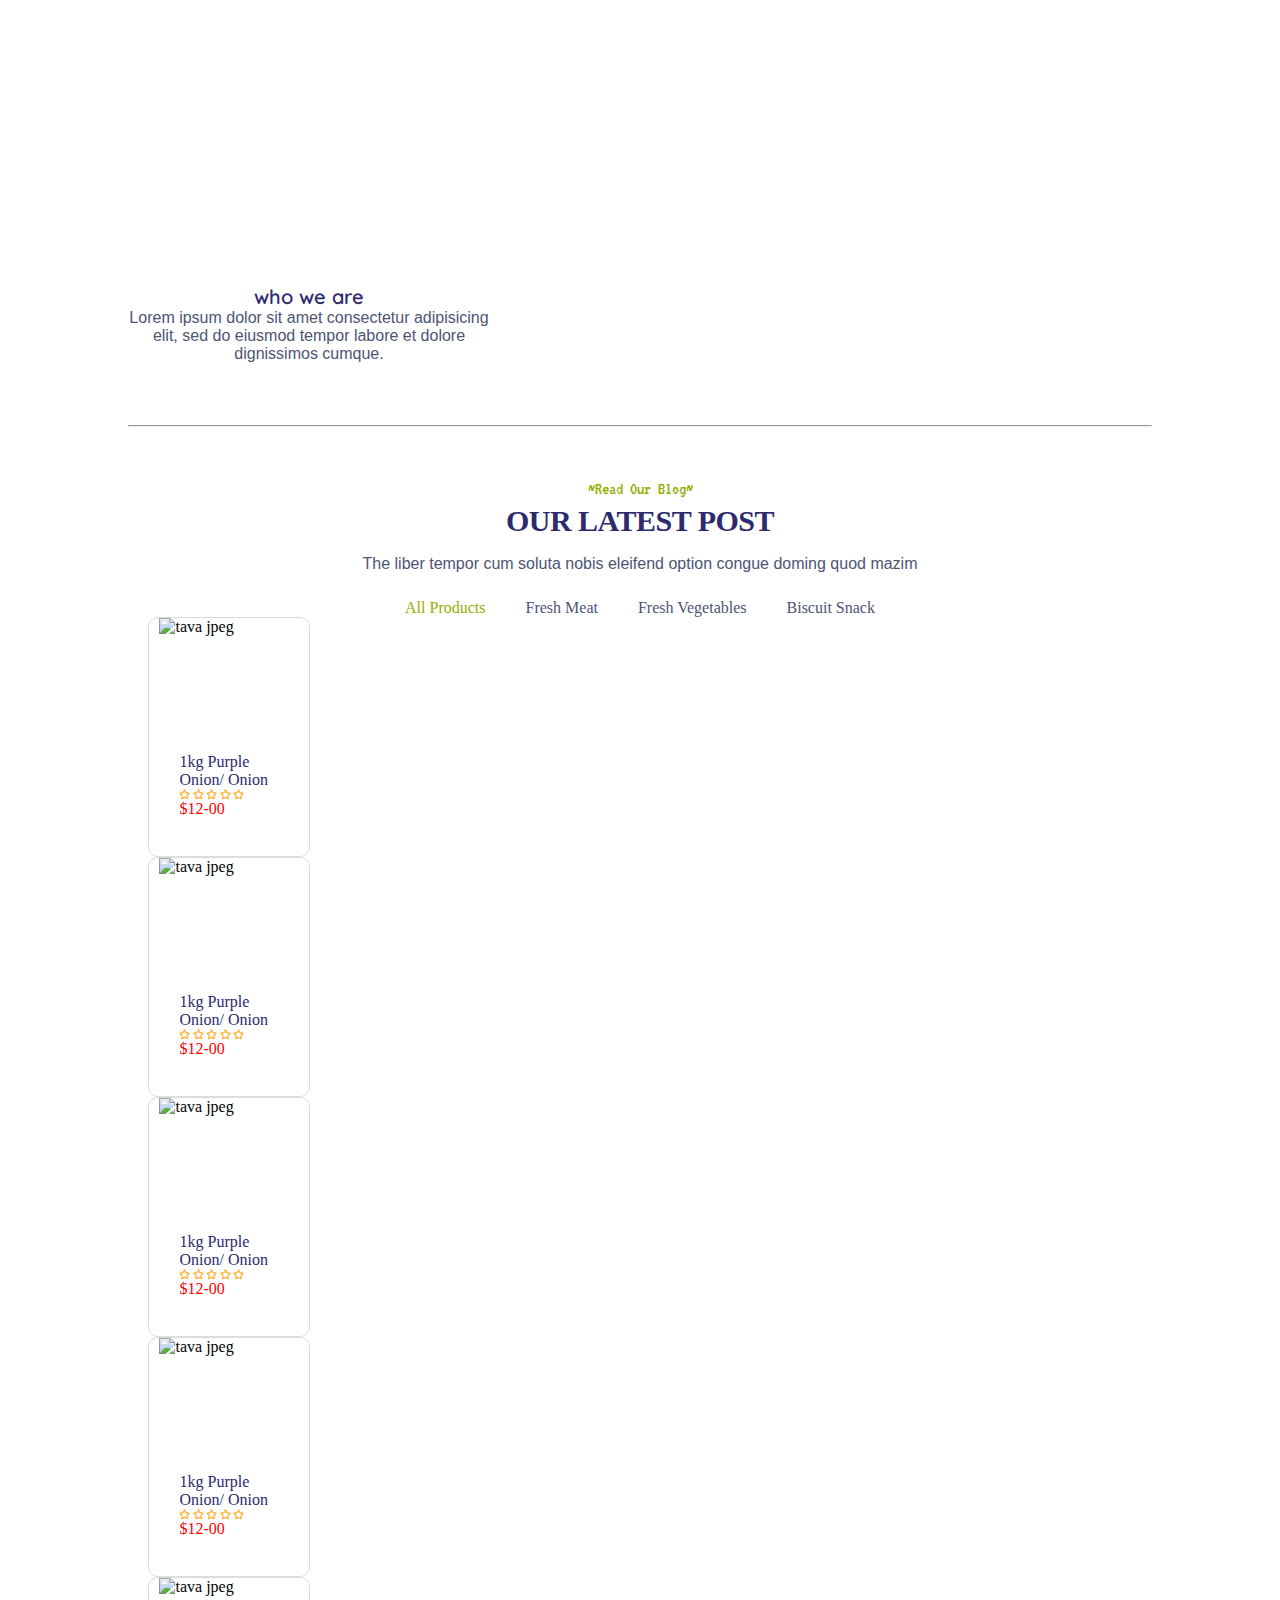
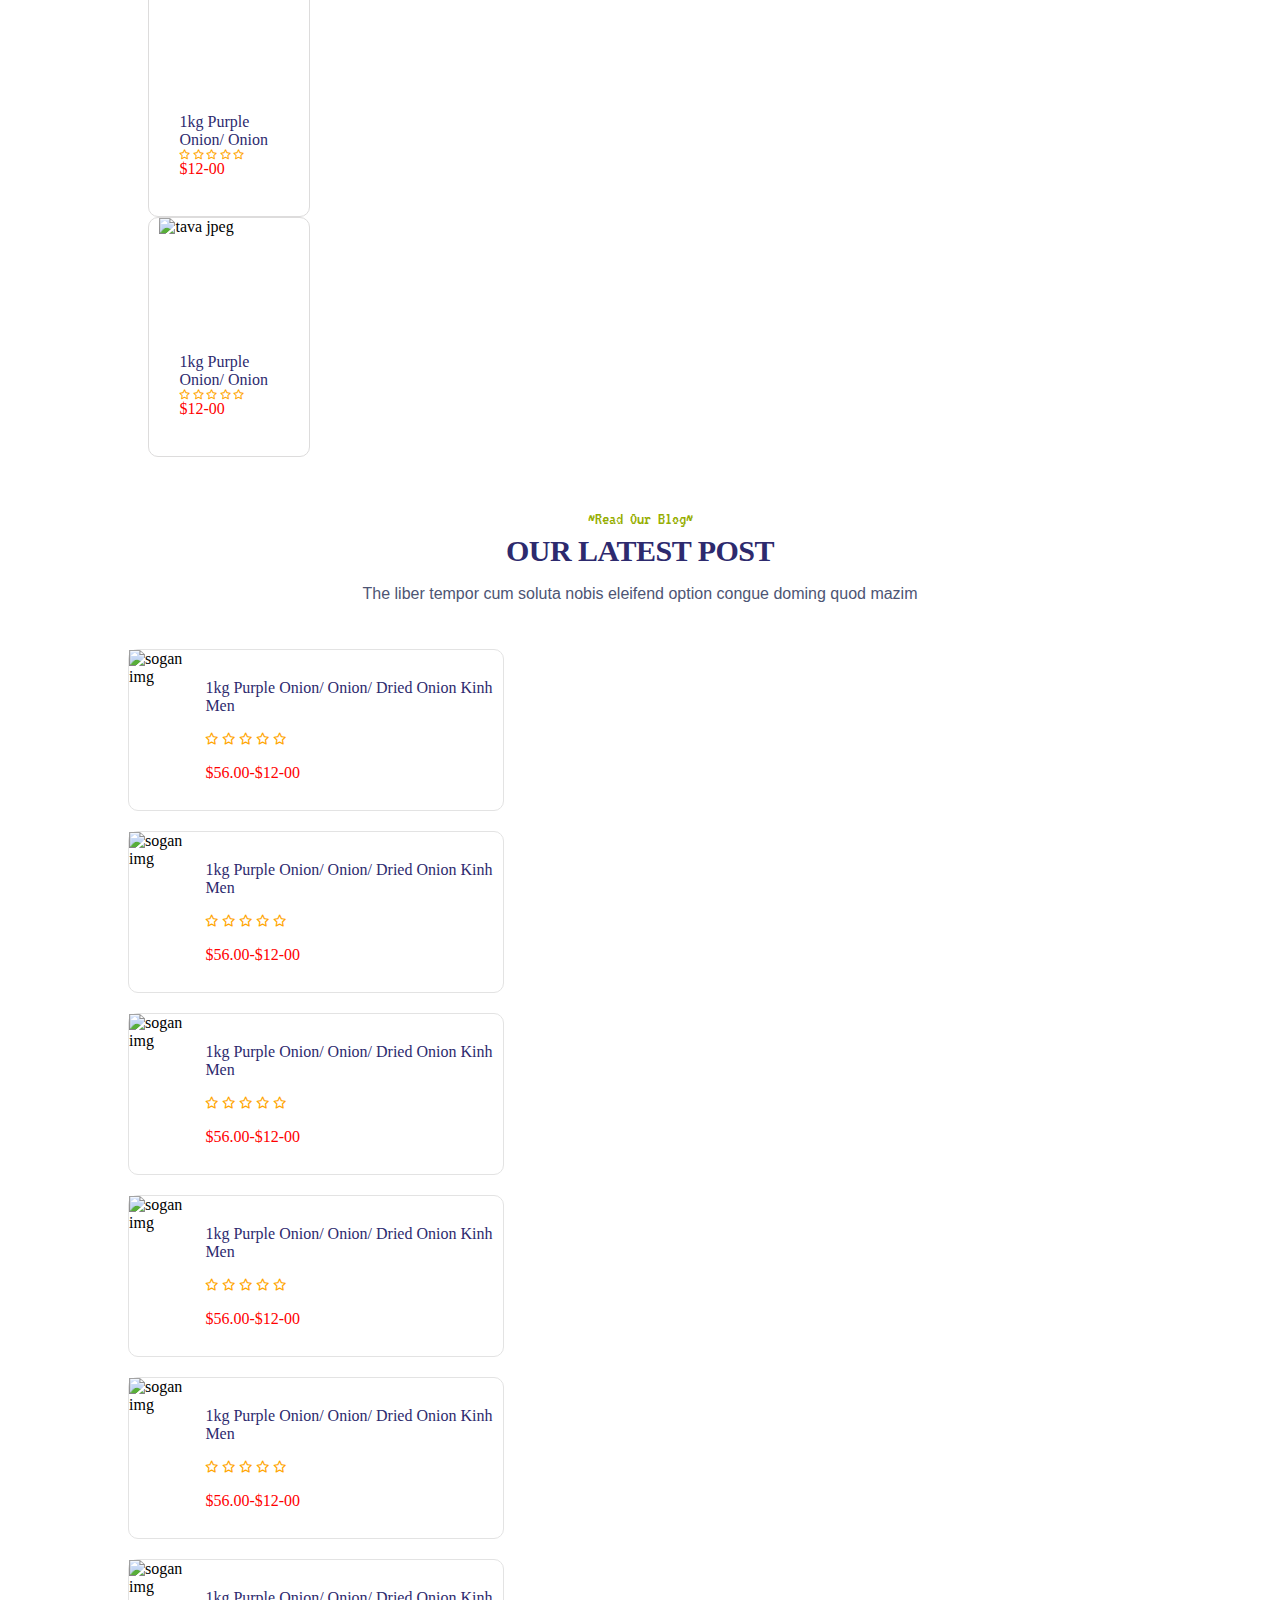
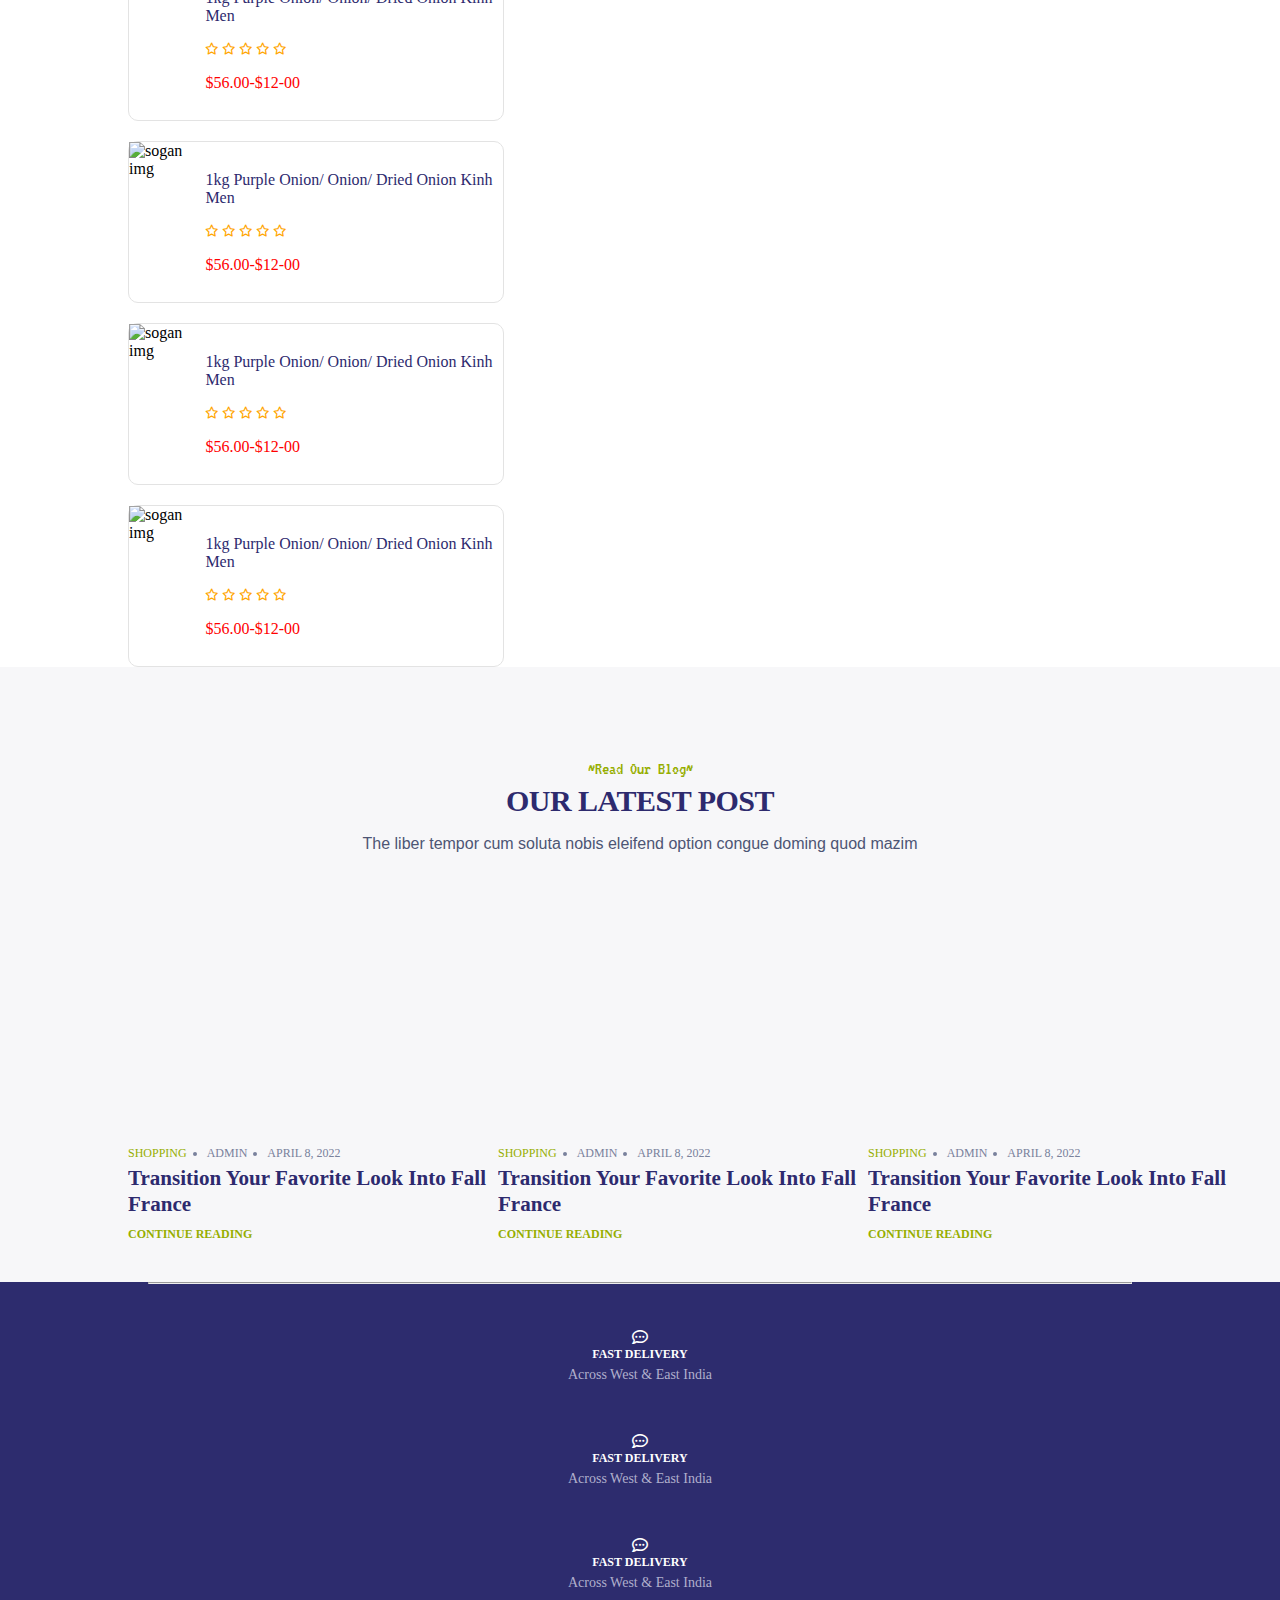
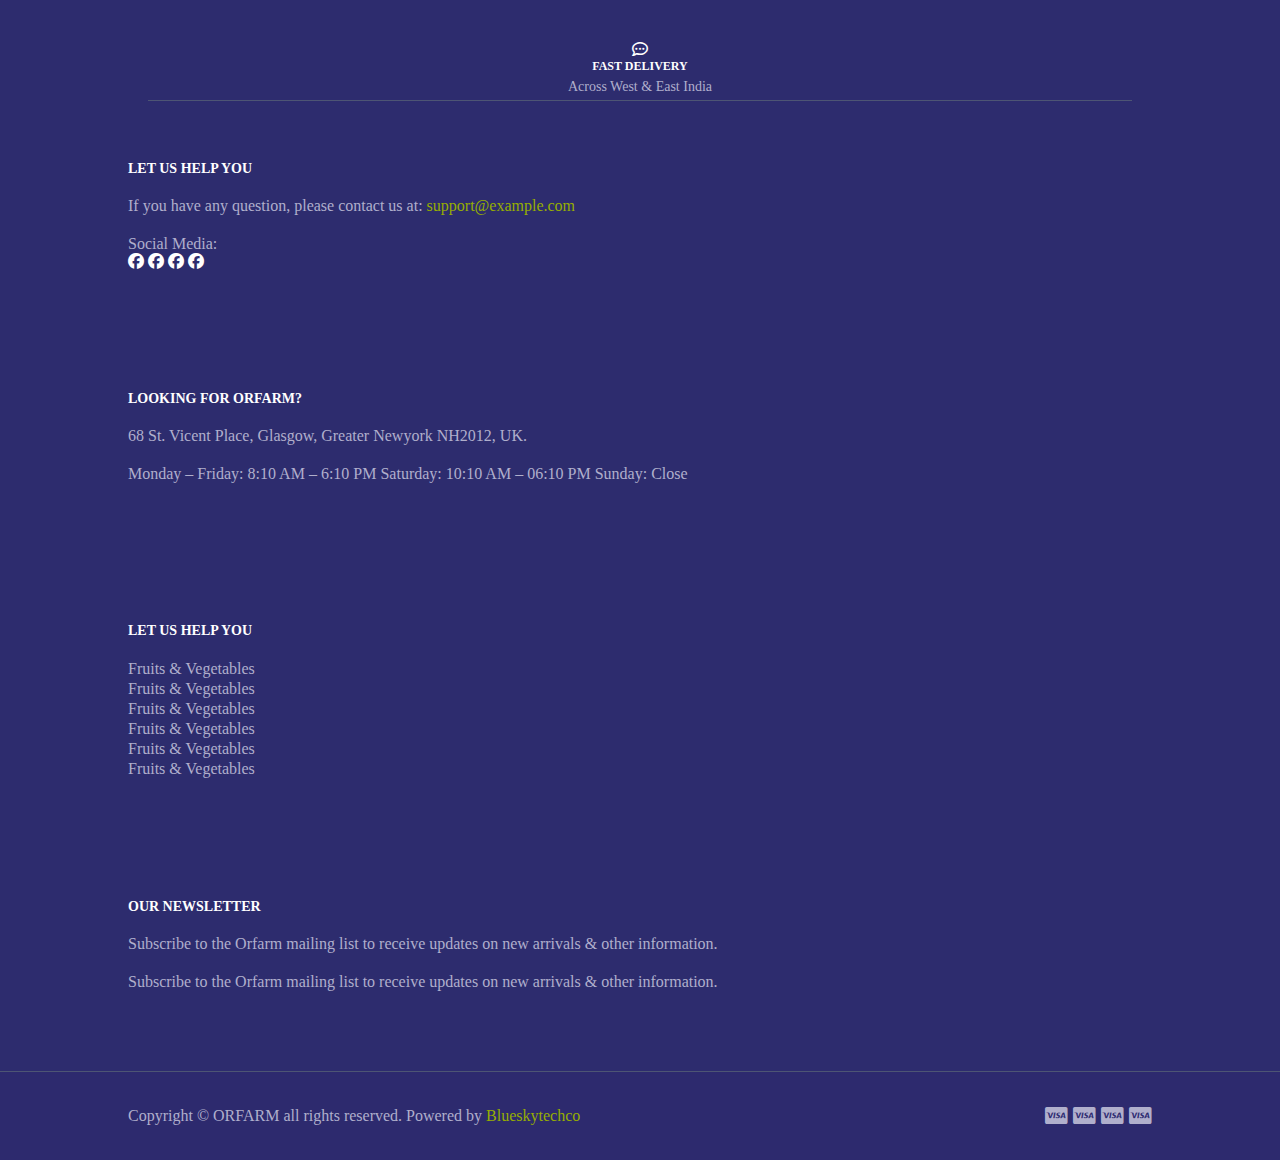
==== commit 033ded77: "task added" ====
--- a/wpblueskytech.com/index.html
+++ b/wpblueskytech.com/index.html
@@ -31,9 +31,9 @@
 
   <body>
     <header class="header">
-      <div class="my-container">
+      <div class="container">
         <div class="row">
-          <div class="col-6 header-right">
+          <div class="col-lg-6 col-12 header-right">
             <p>
               Due to the <span>COVID-19</span> epidemic, orders may be processed
               with a slight delay.
@@ -53,10 +53,13 @@
       </div>
     </header>
 
-    <div class="my-container">
+    <div class="container">
       <header class="header-bottom">
         <div class="row">
-          <div class="col-2">
+          <div class="col-2 d-lg-none d-block menubar">
+            <i class="fa-solid fa-bars"></i>
+          </div>
+          <div class="col-lg-2 col-8">
             <div class="header-logo">
               <img
                 src="https://wpblueskytech.com/orfarm/wp-content/uploads/2022/05/logo-svg.svg"
@@ -76,10 +79,10 @@
           </div>
           <div class="col-2 icons-col">
             <div class="header-icons">
-              <i class="fa-solid fa-magnifying-glass"></i>
-              <i class="fa-solid fa-magnifying-glass"></i>
-              <i class="fa-solid fa-magnifying-glass"></i>
-              <i class="fa-solid fa-magnifying-glass"></i>
+              <span><i class="fa-solid fa-magnifying-glass"></i></span>
+              <span><i class="fa-solid fa-magnifying-glass"></i></span>
+              <span><i class="fa-solid fa-magnifying-glass"></i></span>
+              <span><i class="fa-solid fa-magnifying-glass"></i></span>
             </div>
           </div>
         </div>
@@ -104,9 +107,9 @@
         <img id="image" src="lime.png" alt="" />
       </div>
     </div>
-    <div class="my-container">
+    <div class="container">
       <div class="row">
-        <div class="col-4">
+        <div class="col-lg-4 my-col-lg-4 col-md-6 col-12">
           <div class="box">
             <div class="box-top">
               <img
@@ -123,7 +126,7 @@
             </div>
           </div>
         </div>
-        <div class="col-4">
+        <div class="col-lg-4 my-col-lg-4 col-12 col-md-6">
           <div class="box">
             <div class="box-top">
               <img
@@ -140,7 +143,7 @@
             </div>
           </div>
         </div>
-        <div class="col-4">
+        <div class="col-lg-4 my-col-lg-4 col-12 col-md-6">
           <div class="box">
             <div class="box-top">
               <img
@@ -176,149 +179,149 @@
           <li><a href="">Biscuit Snack</a></li>
         </ul>
       </div>
+      <div class="row my-row">
+        <div class="col-lg-2 col-md-3 col-sm-6">
+          <div class="box">
+            <div class="box-top">
+              <img
+                src="https://wpblueskytech.com/orfarm/wp-content/uploads/2022/04/products8-min.jpg"
+                alt="tava jpeg"
+              />
+            </div>
+            <div class="box-bottom">
+              <div class="product-box-bottom">
+                <a href="">1kg purple onion/ onion</a>
+                <div class="star-box">
+                  <i class="fa-regular fa-star"></i>
+                  <i class="fa-regular fa-star"></i>
+                  <i class="fa-regular fa-star"></i>
+                  <i class="fa-regular fa-star"></i>
+                  <i class="fa-regular fa-star"></i>
+                </div>
+                <span>$12-00</span>
+              </div>
+            </div>
+          </div>
+        </div>
+        <div class="col-lg-2 col-md-3 col-sm-6">
+          <div class="box">
+            <div class="box-top">
+              <img
+                src="https://wpblueskytech.com/orfarm/wp-content/uploads/2022/04/products8-min.jpg"
+                alt="tava jpeg"
+              />
+            </div>
+            <div class="box-bottom">
+              <div class="product-box-bottom">
+                <a href="">1kg purple onion/ onion</a>
+                <div class="star-box">
+                  <i class="fa-regular fa-star"></i>
+                  <i class="fa-regular fa-star"></i>
+                  <i class="fa-regular fa-star"></i>
+                  <i class="fa-regular fa-star"></i>
+                  <i class="fa-regular fa-star"></i>
+                </div>
+                <span>$12-00</span>
+              </div>
+            </div>
+          </div>
+        </div>
+        <div class="col-lg-2 col-md-3 col-sm-6">
+          <div class="box">
+            <div class="box-top">
+              <img
+                src="https://wpblueskytech.com/orfarm/wp-content/uploads/2022/04/products8-min.jpg"
+                alt="tava jpeg"
+              />
+            </div>
+            <div class="box-bottom">
+              <div class="product-box-bottom">
+                <a href="">1kg purple onion/ onion</a>
+                <div class="star-box">
+                  <i class="fa-regular fa-star"></i>
+                  <i class="fa-regular fa-star"></i>
+                  <i class="fa-regular fa-star"></i>
+                  <i class="fa-regular fa-star"></i>
+                  <i class="fa-regular fa-star"></i>
+                </div>
+                <span>$12-00</span>
+              </div>
+            </div>
+          </div>
+        </div>
+        <div class="col-lg-2 col-md-3 col-sm-6">
+          <div class="box">
+            <div class="box-top">
+              <img
+                src="https://wpblueskytech.com/orfarm/wp-content/uploads/2022/04/products8-min.jpg"
+                alt="tava jpeg"
+              />
+            </div>
+            <div class="box-bottom">
+              <div class="product-box-bottom">
+                <a href="">1kg purple onion/ onion</a>
+                <div class="star-box">
+                  <i class="fa-regular fa-star"></i>
+                  <i class="fa-regular fa-star"></i>
+                  <i class="fa-regular fa-star"></i>
+                  <i class="fa-regular fa-star"></i>
+                  <i class="fa-regular fa-star"></i>
+                </div>
+                <span>$12-00</span>
+              </div>
+            </div>
+          </div>
+        </div>
+        <div class="col-lg-2 col-md-3 col-sm-6">
+          <div class="box">
+            <div class="box-top">
+              <img
+                src="https://wpblueskytech.com/orfarm/wp-content/uploads/2022/04/products8-min.jpg"
+                alt="tava jpeg"
+              />
+            </div>
+            <div class="box-bottom">
+              <div class="product-box-bottom">
+                <a href="">1kg purple onion/ onion</a>
+                <div class="star-box">
+                  <i class="fa-regular fa-star"></i>
+                  <i class="fa-regular fa-star"></i>
+                  <i class="fa-regular fa-star"></i>
+                  <i class="fa-regular fa-star"></i>
+                  <i class="fa-regular fa-star"></i>
+                </div>
+                <span>$12-00</span>
+              </div>
+            </div>
+          </div>
+        </div>
+        <div class="col-lg-2 col-md-3 col-sm-6">
+          <div class="box">
+            <div class="box-top">
+              <img
+                src="https://wpblueskytech.com/orfarm/wp-content/uploads/2022/04/products8-min.jpg"
+                alt="tava jpeg"
+              />
+            </div>
+            <div class="box-bottom">
+              <div class="product-box-bottom">
+                <a href="">1kg purple onion/ onion</a>
+                <div class="star-box">
+                  <i class="fa-regular fa-star"></i>
+                  <i class="fa-regular fa-star"></i>
+                  <i class="fa-regular fa-star"></i>
+                  <i class="fa-regular fa-star"></i>
+                  <i class="fa-regular fa-star"></i>
+                </div>
+                <span>$12-00</span>
+              </div>
+            </div>
+          </div>
+        </div>
+      </div>
     </div>
 
-    <div class="row my-row">
-      <div class="col-2">
-        <div class="box">
-          <div class="box-top">
-            <img
-              src="https://wpblueskytech.com/orfarm/wp-content/uploads/2022/04/products8-min.jpg"
-              alt="tava jpeg"
-            />
-          </div>
-          <div class="box-bottom">
-            <div class="product-box-bottom">
-              <a href="">1kg purple onion/ onion</a>
-              <div class="star-box">
-                <i class="fa-regular fa-star"></i>
-                <i class="fa-regular fa-star"></i>
-                <i class="fa-regular fa-star"></i>
-                <i class="fa-regular fa-star"></i>
-                <i class="fa-regular fa-star"></i>
-              </div>
-              <span>$12-00</span>
-            </div>
-          </div>
-        </div>
-      </div>
-      <div class="col-2">
-        <div class="box">
-          <div class="box-top">
-            <img
-              src="https://wpblueskytech.com/orfarm/wp-content/uploads/2022/04/products8-min.jpg"
-              alt="tava jpeg"
-            />
-          </div>
-          <div class="box-bottom">
-            <div class="product-box-bottom">
-              <a href="">1kg purple onion/ onion</a>
-              <div class="star-box">
-                <i class="fa-regular fa-star"></i>
-                <i class="fa-regular fa-star"></i>
-                <i class="fa-regular fa-star"></i>
-                <i class="fa-regular fa-star"></i>
-                <i class="fa-regular fa-star"></i>
-              </div>
-              <span>$12-00</span>
-            </div>
-          </div>
-        </div>
-      </div>
-      <div class="col-2">
-        <div class="box">
-          <div class="box-top">
-            <img
-              src="https://wpblueskytech.com/orfarm/wp-content/uploads/2022/04/products8-min.jpg"
-              alt="tava jpeg"
-            />
-          </div>
-          <div class="box-bottom">
-            <div class="product-box-bottom">
-              <a href="">1kg purple onion/ onion</a>
-              <div class="star-box">
-                <i class="fa-regular fa-star"></i>
-                <i class="fa-regular fa-star"></i>
-                <i class="fa-regular fa-star"></i>
-                <i class="fa-regular fa-star"></i>
-                <i class="fa-regular fa-star"></i>
-              </div>
-              <span>$12-00</span>
-            </div>
-          </div>
-        </div>
-      </div>
-      <div class="col-2">
-        <div class="box">
-          <div class="box-top">
-            <img
-              src="https://wpblueskytech.com/orfarm/wp-content/uploads/2022/04/products8-min.jpg"
-              alt="tava jpeg"
-            />
-          </div>
-          <div class="box-bottom">
-            <div class="product-box-bottom">
-              <a href="">1kg purple onion/ onion</a>
-              <div class="star-box">
-                <i class="fa-regular fa-star"></i>
-                <i class="fa-regular fa-star"></i>
-                <i class="fa-regular fa-star"></i>
-                <i class="fa-regular fa-star"></i>
-                <i class="fa-regular fa-star"></i>
-              </div>
-              <span>$12-00</span>
-            </div>
-          </div>
-        </div>
-      </div>
-      <div class="col-2">
-        <div class="box">
-          <div class="box-top">
-            <img
-              src="https://wpblueskytech.com/orfarm/wp-content/uploads/2022/04/products8-min.jpg"
-              alt="tava jpeg"
-            />
-          </div>
-          <div class="box-bottom">
-            <div class="product-box-bottom">
-              <a href="">1kg purple onion/ onion</a>
-              <div class="star-box">
-                <i class="fa-regular fa-star"></i>
-                <i class="fa-regular fa-star"></i>
-                <i class="fa-regular fa-star"></i>
-                <i class="fa-regular fa-star"></i>
-                <i class="fa-regular fa-star"></i>
-              </div>
-              <span>$12-00</span>
-            </div>
-          </div>
-        </div>
-      </div>
-      <div class="col-2">
-        <div class="box">
-          <div class="box-top">
-            <img
-              src="https://wpblueskytech.com/orfarm/wp-content/uploads/2022/04/products8-min.jpg"
-              alt="tava jpeg"
-            />
-          </div>
-          <div class="box-bottom">
-            <div class="product-box-bottom">
-              <a href="">1kg purple onion/ onion</a>
-              <div class="star-box">
-                <i class="fa-regular fa-star"></i>
-                <i class="fa-regular fa-star"></i>
-                <i class="fa-regular fa-star"></i>
-                <i class="fa-regular fa-star"></i>
-                <i class="fa-regular fa-star"></i>
-              </div>
-              <span>$12-00</span>
-            </div>
-          </div>
-        </div>
-      </div>
-    </div>
-    <div class="my-container">
+    <div class="container">
       <div class="products-text-box">
         <span>~Read Our Blog~</span>
         <h1>our latest post</h1>
@@ -329,7 +332,7 @@
       </div>
 
       <div class="row">
-        <div class="col-lg-4">
+        <div class="col-lg-4 my-col-lg-4">
           <div class="product-box">
             <div class="product-box-left col-4">
               <img
@@ -350,7 +353,7 @@
             </div>
           </div>
         </div>
-        <div class="col-lg-4">
+        <div class="col-lg-4 my-col-lg-4">
           <div class="product-box">
             <div class="product-box-left col-4">
               <img
@@ -371,7 +374,7 @@
             </div>
           </div>
         </div>
-        <div class="col-lg-4">
+        <div class="col-lg-4 my-col-lg-4">
           <div class="product-box">
             <div class="product-box-left col-4">
               <img
@@ -392,7 +395,7 @@
             </div>
           </div>
         </div>
-        <div class="col-lg-4">
+        <div class="col-lg-4 my-col-lg-4">
           <div class="product-box">
             <div class="product-box-left col-4">
               <img
@@ -413,7 +416,7 @@
             </div>
           </div>
         </div>
-        <div class="col-lg-4">
+        <div class="col-lg-4 my-col-lg-4">
           <div class="product-box">
             <div class="product-box-left col-4">
               <img
@@ -434,7 +437,7 @@
             </div>
           </div>
         </div>
-        <div class="col-lg-4">
+        <div class="col-lg-4 my-col-lg-4">
           <div class="product-box">
             <div class="product-box-left col-4">
               <img
@@ -455,7 +458,7 @@
             </div>
           </div>
         </div>
-        <div class="col-lg-4">
+        <div class="col-lg-4 my-col-lg-4">
           <div class="product-box">
             <div class="product-box-left col-4">
               <img
@@ -476,7 +479,7 @@
             </div>
           </div>
         </div>
-        <div class="col-lg-4">
+        <div class="col-lg-4 my-col-lg-4">
           <div class="product-box">
             <div class="product-box-left col-4">
               <img
@@ -497,7 +500,7 @@
             </div>
           </div>
         </div>
-        <div class="col-lg-4">
+        <div class="col-lg-4 my-col-lg-4">
           <div class="product-box">
             <div class="product-box-left col-4">
               <img
@@ -521,7 +524,7 @@
       </div>
     </div>
     <div class="products">
-      <div class="my-container">
+      <div class="container">
         <div class="products-text-box">
           <span>~Read Our Blog~</span>
           <h1>our latest post</h1>
@@ -605,7 +608,7 @@
     </div>
 
     <footer class="footer">
-      <div class="my-container">
+      <div class="container">
         <div class="row my-row">
           <hr />
           <div class="col-3">
@@ -695,7 +698,7 @@
       </div>
     </footer>
     <footer class="bottom-footer">
-      <div class="my-container my-df">
+      <div class="container my-df">
         <p>
           Copyright © ORFARM all rights reserved. Powered by
           <span>Blueskytechco</span>
--- a/wpblueskytech.com/assets/css/main.css
+++ b/wpblueskytech.com/assets/css/main.css
@@ -10,7 +10,7 @@
 }
 
 .header {
-  width: 100%;
+  width: 100% !important;
   height: 40px;
   background-image: url(https://wpblueskytech.com/orfarm/wp-content/uploads/2022/04/bg.jpg);
   background-position: center;
@@ -23,7 +23,13 @@
           align-items: center;
 }
 
-.header .my-container .row .header-left ul {
+@media (max-width: 992px) {
+  .header .container .row .header-left {
+    display: none;
+  }
+}
+
+.header .container .row .header-left ul {
   display: -webkit-box;
   display: -ms-flexbox;
   display: flex;
@@ -35,36 +41,70 @@
           justify-content: end;
 }
 
-.header .my-container .row .header-left ul .li-border {
+.header .container .row .header-left ul .li-border {
   border-right: 1px solid #4d5574;
 }
 
-.header .my-container .row .header-left ul li {
+.header .container .row .header-left ul li {
   padding: 0 15px;
   list-style: none;
 }
 
-.header .my-container .row .header-left ul li a {
+.header .container .row .header-left ul li a {
   text-decoration: none;
   color: #ffffff;
 }
 
-.header .my-container .row .header-right p {
+.header .container .row .header-right p {
   font-size: 13px;
   color: #ffffff;
   margin: 0;
 }
 
-.header .my-container .row .header-right p span {
+@media (max-width: 992px) {
+  .header .container .row .header-right p {
+    text-align: center;
+  }
+}
+
+.header .container .row .header-right p span {
   color: #ffb800;
 }
 
-.my-container .header-bottom {
+.container .header-bottom {
   height: 81px;
   width: 100%;
 }
 
-.my-container .header-bottom .row .icons-col .header-icons {
+.container .header-bottom .row {
+  height: 100%;
+}
+
+@media (max-width: 992px) {
+  .container .header-bottom .row .menubar {
+    height: 100%;
+    display: -webkit-box !important;
+    display: -ms-flexbox !important;
+    display: flex !important;
+    -webkit-box-align: center;
+        -ms-flex-align: center;
+            align-items: center;
+    -webkit-box-pack: center;
+        -ms-flex-pack: center;
+            justify-content: center;
+  }
+}
+
+.container .header-bottom .row .menubar i {
+  font-size: 24px;
+  color: #2d2a6e;
+}
+
+.container .header-bottom .row .icons-col {
+  height: 100%;
+}
+
+.container .header-bottom .row .icons-col .header-icons {
   height: 100%;
   display: -webkit-box;
   display: -ms-flexbox;
@@ -72,13 +112,27 @@
   -webkit-box-align: center;
       -ms-flex-align: center;
           align-items: center;
-}
-
-.my-container .header-bottom .row .icons-col .header-icons i {
-  padding: 0 5px;
-}
-
-.my-container .header-bottom .row .my-col-8 {
+  -ms-flex-pack: distribute;
+      justify-content: space-around;
+}
+
+.container .header-bottom .row .icons-col .header-icons span {
+  background: #fff3ec;
+  width: 30px;
+  height: 30px;
+  border-radius: 100%;
+  display: -webkit-box;
+  display: -ms-flexbox;
+  display: flex;
+  -webkit-box-pack: center;
+      -ms-flex-pack: center;
+          justify-content: center;
+  -webkit-box-align: center;
+      -ms-flex-align: center;
+          align-items: center;
+}
+
+.container .header-bottom .row .my-col-8 {
   display: -webkit-box;
   display: -ms-flexbox;
   display: flex;
@@ -90,30 +144,47 @@
           justify-content: center;
 }
 
-.my-container .header-bottom .row .my-col-8 ul {
+@media (max-width: 992px) {
+  .container .header-bottom .row .my-col-8 {
+    display: none;
+  }
+}
+
+.container .header-bottom .row .my-col-8 ul {
   display: -webkit-box;
   display: -ms-flexbox;
   display: flex;
   margin: 0;
 }
 
-.my-container .header-bottom .row .my-col-8 ul li {
+.container .header-bottom .row .my-col-8 ul li {
   list-style: none;
 }
 
-.my-container .header-bottom .row .my-col-8 ul li a {
+.container .header-bottom .row .my-col-8 ul li a {
   color: #2d2a6e;
   text-decoration: none;
   padding: 0 15px;
 }
 
-.my-container .header-bottom .row .col-2 .header-logo {
+@media (max-width: 992px) {
+  .container .header-bottom .row .col-lg-2 {
+    display: -webkit-box;
+    display: -ms-flexbox;
+    display: flex;
+    -webkit-box-pack: center;
+        -ms-flex-pack: center;
+            justify-content: center;
+  }
+}
+
+.container .header-bottom .row .col-lg-2 .header-logo {
   width: 230px;
   height: 65px;
   padding: 10px 0;
 }
 
-.my-container .header-bottom .row .col-2 .header-logo img {
+.container .header-bottom .row .col-lg-2 .header-logo img {
   width: 120px;
   height: 45px;
 }
@@ -237,7 +308,18 @@
   }
 }
 
-.my-container .row .col-4 .box {
+@media (max-width: 992px) {
+  .container .row .my-col-lg-4 {
+    display: -webkit-box;
+    display: -ms-flexbox;
+    display: flex;
+    -webkit-box-pack: center;
+        -ms-flex-pack: center;
+            justify-content: center;
+  }
+}
+
+.container .row .my-col-lg-4 .box {
   margin-top: 10px;
   width: 362px;
   height: 400px;
@@ -253,11 +335,11 @@
           justify-content: center;
 }
 
-.my-container .row .col-4 .box .box-bottom {
+.container .row .my-col-lg-4 .box .box-bottom {
   text-align: center;
 }
 
-.my-container .row .col-4 .box .box-bottom a {
+.container .row .my-col-lg-4 .box .box-bottom a {
   color: #2d2a6e;
   text-decoration: none;
   font-family: "Quicksand";
@@ -265,13 +347,13 @@
   font-weight: 600;
 }
 
-.my-container .row .col-4 .box .box-bottom p {
+.container .row .my-col-lg-4 .box .box-bottom p {
   color: #4d5574;
   font-size: 16px;
   font-family: sans-serif;
 }
 
-.my-container .row .col-4 .box .box-top {
+.container .row .my-col-lg-4 .box .box-top {
   height: 197px;
   border-radius: 10px;
   overflow: hidden;
@@ -279,11 +361,11 @@
   transition: 0.3s linear;
 }
 
-.my-container .row .col-4 .box .box-top:hover {
+.container .row .my-col-lg-4 .box .box-top:hover {
   margin-top: -10%;
 }
 
-.my-container .row .col-4 .box .box-top img {
+.container .row .my-col-lg-4 .box .box-top img {
   width: 100%;
 }
 
@@ -315,14 +397,25 @@
   margin: 0 auto;
 }
 
-.my-row .col-2 .box {
+@media (max-width: 992px) {
+  .my-row .col-lg-2 {
+    display: -webkit-box;
+    display: -ms-flexbox;
+    display: flex;
+    -webkit-box-pack: center;
+        -ms-flex-pack: center;
+            justify-content: center;
+  }
+}
+
+.my-row .col-lg-2 .box {
   height: 240px;
   width: 162px;
   border: 1px solid #dddcdc;
   border-radius: 10px;
 }
 
-.my-row .col-2 .box .product-box-bottom {
+.my-row .col-lg-2 .box .product-box-bottom {
   display: -webkit-box;
   display: -ms-flexbox;
   display: flex;
@@ -335,43 +428,43 @@
   padding: 0 30px;
 }
 
-.my-row .col-2 .box .product-box-bottom a {
+.my-row .col-lg-2 .box .product-box-bottom a {
   color: #2d2a6e;
   text-transform: capitalize;
   text-decoration: none;
 }
 
-.my-row .col-2 .box .product-box-bottom span {
+.my-row .col-lg-2 .box .product-box-bottom span {
   color: red;
 }
 
-.my-row .col-2 .box .product-box-bottom .star-box {
+.my-row .col-lg-2 .box .product-box-bottom .star-box {
   color: orange;
   font-size: 10px;
 }
 
-.my-row .col-2 .box .box-top {
+.my-row .col-lg-2 .box .box-top {
   height: 135px;
   padding: 0 10px;
 }
 
-.my-row .col-2 .box .box-top img {
+.my-row .col-lg-2 .box .box-top img {
   width: 100%;
   height: 100%;
 }
 
-.my-container {
+.container {
   width: 80%;
   margin: 0 auto;
 }
 
-.my-container .products-text-box {
+.container .products-text-box {
   text-align: center;
   padding: 10px;
   margin-top: 40px;
 }
 
-.my-container .products-text-box span {
+.container .products-text-box span {
   color: #96ae00;
   font-family: "VT323", monospace;
   font-size: 18px;
@@ -380,7 +473,7 @@
   letter-spacing: 0px;
 }
 
-.my-container .products-text-box h1 {
+.container .products-text-box h1 {
   font-size: 30px;
   font-weight: 700;
   text-transform: uppercase;
@@ -389,7 +482,7 @@
   letter-spacing: -0.5px;
 }
 
-.my-container .products-text-box p {
+.container .products-text-box p {
   display: block;
   -webkit-margin-before: 1em;
           margin-block-start: 1em;
@@ -404,11 +497,11 @@
  Ubuntu, Cantarell, "Open Sans", "Helvetica Neue", sans-serif;
 }
 
-.my-container .row .col-lg-4 {
+.container .row .col-lg-4 {
   margin-top: 20px;
 }
 
-.my-container .row .col-lg-4 .product-box {
+.container .row .col-lg-4 .product-box {
   width: 376px;
   height: 162px;
   border: 1px solid #e3e3e3;
@@ -418,7 +511,7 @@
   display: flex;
 }
 
-.my-container .row .col-lg-4 .product-box .product-box-right {
+.container .row .col-lg-4 .product-box .product-box-right {
   display: -webkit-box;
   display: -ms-flexbox;
   display: flex;
@@ -431,22 +524,22 @@
   padding: 20px 0;
 }
 
-.my-container .row .col-lg-4 .product-box .product-box-right a {
+.container .row .col-lg-4 .product-box .product-box-right a {
   color: #2d2a6e;
   text-transform: capitalize;
   text-decoration: none;
 }
 
-.my-container .row .col-lg-4 .product-box .product-box-right span {
+.container .row .col-lg-4 .product-box .product-box-right span {
   color: red;
 }
 
-.my-container .row .col-lg-4 .product-box .product-box-right .star-box {
+.container .row .col-lg-4 .product-box .product-box-right .star-box {
   color: orange;
   font-size: 12px;
 }
 
-.my-container .row .col-lg-4 .product-box .product-box-left img {
+.container .row .col-lg-4 .product-box .product-box-left img {
   width: 100%;
   height: 100%;
 }
@@ -457,7 +550,7 @@
   padding: 40px 0;
 }
 
-.products .my-container .products-row {
+.products .container .products-row {
   display: -webkit-box;
   display: -ms-flexbox;
   display: flex;
@@ -465,16 +558,16 @@
       justify-content: space-around;
 }
 
-.products .my-container .products-row .product-box {
+.products .container .products-row .product-box {
   width: 370px;
 }
 
-.products .my-container .products-row .product-box:hover img {
+.products .container .products-row .product-box:hover img {
   -webkit-transform: scale(1.2);
           transform: scale(1.2);
 }
 
-.products .my-container .products-row .product-box .products-box-bottom .products-box-bottom-third {
+.products .container .products-row .product-box .products-box-bottom .products-box-bottom-third {
   text-transform: uppercase;
   font-size: 12px;
   font-weight: 600;
@@ -482,7 +575,7 @@
   margin-top: 10px;
 }
 
-.products .my-container .products-row .product-box .products-box-bottom .products-box-bottom-second {
+.products .container .products-row .product-box .products-box-bottom .products-box-bottom-second {
   margin: 5px 0 0;
   color: #2d2a6e;
   line-height: 1.2222;
@@ -496,7 +589,7 @@
   text-transform: capitalize;
 }
 
-.products .my-container .products-row .product-box .products-box-bottom .products-box-bottom-first {
+.products .container .products-row .product-box .products-box-bottom .products-box-bottom-first {
   display: -webkit-box;
   display: -ms-flexbox;
   display: flex;
@@ -506,7 +599,7 @@
   padding-top: 10px;
 }
 
-.products .my-container .products-row .product-box .products-box-bottom .products-box-bottom-first ul {
+.products .container .products-row .product-box .products-box-bottom .products-box-bottom-first ul {
   margin: 0;
   display: -webkit-box;
   display: -ms-flexbox;
@@ -520,7 +613,7 @@
   color: #79819c;
 }
 
-.products .my-container .products-row .product-box .products-box-bottom .products-box-bottom-first span {
+.products .container .products-row .product-box .products-box-bottom .products-box-bottom-first span {
   --heading-font-weight: 500;
   display: -webkit-inline-box;
   display: -ms-inline-flexbox;
@@ -534,26 +627,26 @@
   text-transform: uppercase;
 }
 
-.products .my-container .products-row .product-box .products-box-top {
+.products .container .products-row .product-box .products-box-top {
   overflow: hidden;
   width: 370px;
   height: 237px;
   border-radius: 10px;
 }
 
-.products .my-container .products-row .product-box .products-box-top img {
+.products .container .products-row .product-box .products-box-top img {
   width: 100%;
   border-radius: 10px;
   -webkit-transition: 300ms ease-in-out;
   transition: 300ms ease-in-out;
 }
 
-.products .my-container .products-text-box {
+.products .container .products-text-box {
   text-align: center;
   padding: 10px;
 }
 
-.products .my-container .products-text-box span {
+.products .container .products-text-box span {
   color: #96ae00;
   font-family: "VT323", monospace;
   font-size: 18px;
@@ -562,7 +655,7 @@
   letter-spacing: 0px;
 }
 
-.products .my-container .products-text-box h1 {
+.products .container .products-text-box h1 {
   font-size: 30px;
   font-weight: 700;
   text-transform: uppercase;
@@ -571,7 +664,7 @@
   letter-spacing: -0.5px;
 }
 
-.products .my-container .products-text-box p {
+.products .container .products-text-box p {
   display: block;
   -webkit-margin-before: 1em;
           margin-block-start: 1em;
@@ -590,18 +683,18 @@
   background: #2d2c6e;
 }
 
-.footer .my-container .my-row {
+.footer .container .my-row {
   border-bottom: 0.3px solid #4d5574;
 }
 
-.footer .my-container .my-row .col-3 .box {
+.footer .container .my-row .col-3 .box {
   margin-top: 40px;
   padding: 5px;
   text-align: center;
   color: white;
 }
 
-.footer .my-container .my-row .col-3 .box h3 {
+.footer .container .my-row .col-3 .box h3 {
   color: #ffffff;
   font-size: 12px;
   font-weight: 700;
@@ -609,17 +702,17 @@
   margin-bottom: 5px;
 }
 
-.footer .my-container .my-row .col-3 .box p {
+.footer .container .my-row .col-3 .box p {
   color: #b0afcc;
   font-size: 14px;
   text-transform: capitalize;
 }
 
-.footer .my-container .row .col .text-box {
+.footer .container .row .col .text-box {
   padding: 60px 0;
 }
 
-.footer .my-container .row .col .text-box ul {
+.footer .container .row .col .text-box ul {
   margin: 0;
   padding: 0;
   color: #b0afcc;
@@ -627,16 +720,16 @@
   line-height: 20px;
 }
 
-.footer .my-container .row .col .text-box ul li {
+.footer .container .row .col .text-box ul li {
   font-size: 16px;
   list-style: none;
 }
 
-.footer .my-container .row .col .text-box span {
-  color: #b0afcc;
-}
-
-.footer .my-container .row .col .text-box h4 {
+.footer .container .row .col .text-box span {
+  color: #b0afcc;
+}
+
+.footer .container .row .col .text-box h4 {
   color: #fff;
   font-size: 14px;
   font-weight: 700;
@@ -644,25 +737,25 @@
   margin-bottom: 20px;
 }
 
-.footer .my-container .row .col .text-box p {
+.footer .container .row .col .text-box p {
   color: #b0afcc;
   font-size: 16px;
   margin-bottom: 20px;
 }
 
-.footer .my-container .row .col .text-box p span {
-  color: #96ae00;
-}
-
-.footer .my-container .row .col .text-box .social-icons {
+.footer .container .row .col .text-box p span {
+  color: #96ae00;
+}
+
+.footer .container .row .col .text-box .social-icons {
   color: white;
 }
 
-.footer .my-container .row .col-2 .text-box {
+.footer .container .row .col-2 .text-box {
   padding: 60px 0;
 }
 
-.footer .my-container .row .col-2 .text-box ul {
+.footer .container .row .col-2 .text-box ul {
   margin: 0;
   padding: 0;
   color: #b0afcc;
@@ -670,16 +763,16 @@
   line-height: 20px;
 }
 
-.footer .my-container .row .col-2 .text-box ul li {
+.footer .container .row .col-2 .text-box ul li {
   font-size: 16px;
   list-style: none;
 }
 
-.footer .my-container .row .col-2 .text-box span {
-  color: #b0afcc;
-}
-
-.footer .my-container .row .col-2 .text-box h4 {
+.footer .container .row .col-2 .text-box span {
+  color: #b0afcc;
+}
+
+.footer .container .row .col-2 .text-box h4 {
   color: #fff;
   font-size: 14px;
   font-weight: 700;
@@ -687,25 +780,25 @@
   margin-bottom: 20px;
 }
 
-.footer .my-container .row .col-2 .text-box p {
+.footer .container .row .col-2 .text-box p {
   color: #b0afcc;
   font-size: 16px;
   margin-bottom: 20px;
 }
 
-.footer .my-container .row .col-2 .text-box p span {
-  color: #96ae00;
-}
-
-.footer .my-container .row .col-2 .text-box .social-icons {
+.footer .container .row .col-2 .text-box p span {
+  color: #96ae00;
+}
+
+.footer .container .row .col-2 .text-box .social-icons {
   color: white;
 }
 
-.footer .my-container .row .col-4 .text-box {
+.footer .container .row .col-4 .text-box {
   padding: 60px 0;
 }
 
-.footer .my-container .row .col-4 .text-box ul {
+.footer .container .row .col-4 .text-box ul {
   margin: 0;
   padding: 0;
   color: #b0afcc;
@@ -713,16 +806,16 @@
   line-height: 20px;
 }
 
-.footer .my-container .row .col-4 .text-box ul li {
+.footer .container .row .col-4 .text-box ul li {
   font-size: 16px;
   list-style: none;
 }
 
-.footer .my-container .row .col-4 .text-box span {
-  color: #b0afcc;
-}
-
-.footer .my-container .row .col-4 .text-box h4 {
+.footer .container .row .col-4 .text-box span {
+  color: #b0afcc;
+}
+
+.footer .container .row .col-4 .text-box h4 {
   color: #fff;
   font-size: 14px;
   font-weight: 700;
@@ -730,17 +823,17 @@
   margin-bottom: 20px;
 }
 
-.footer .my-container .row .col-4 .text-box p {
+.footer .container .row .col-4 .text-box p {
   color: #b0afcc;
   font-size: 16px;
   margin-bottom: 20px;
 }
 
-.footer .my-container .row .col-4 .text-box p span {
-  color: #96ae00;
-}
-
-.footer .my-container .row .col-4 .text-box .social-icons {
+.footer .container .row .col-4 .text-box p span {
+  color: #96ae00;
+}
+
+.footer .container .row .col-4 .text-box .social-icons {
   color: white;
 }
 
